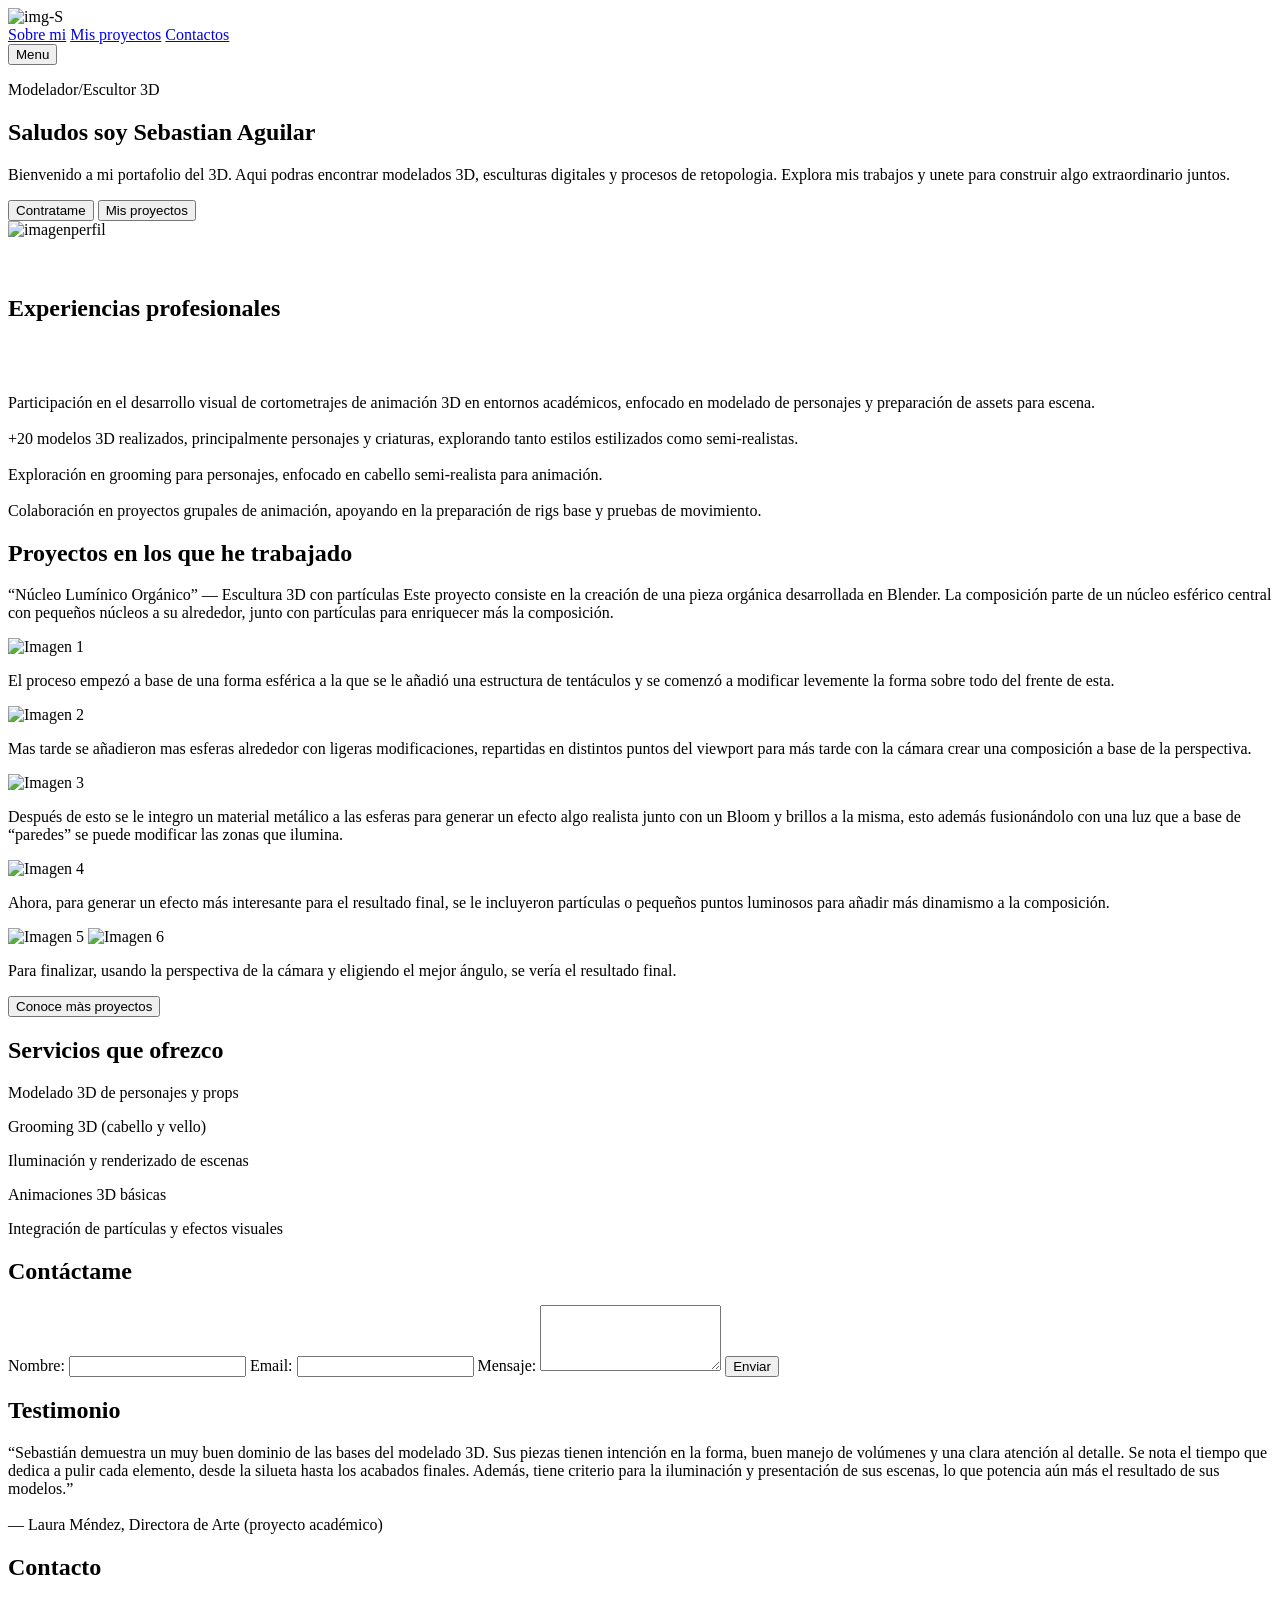
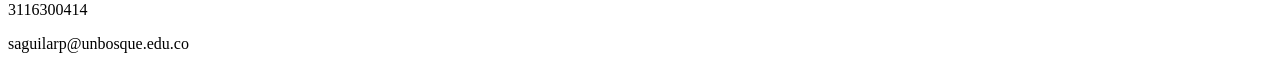
==== index.html @ 6f22503d "Se añadio un formulario en el html del Home" ====
<!DOCTYPE html>
<html lang="en">
<head>
    <meta charset="UTF-8">
    <meta name="viewport" content="width=device-width, initial-scale=1.0">
    <title>Document</title>
    <link rel="stylesheet" href="estilos/styles.css">
</head>
<body>
    


  
  <!--Menu principal de la página-->
  <header class="menu">
    <div class="imglogo">
    <img class="imgS" src="https://i.pinimg.com/474x/1b/79/0b/1b790b24b15d40d69584543e600649d8.jpg" alt="img-S">
    </div>
    <nav class="opciones-menu">
      <a href="#"> Sobre mi</a>
      <a href="#"> Mis proyectos</a>
      <a href="#"> Contactos</a>
    </nav>
    
    <!--Ocultar este botón-->
    <button class="boton-menu">Menu</button>
  </header>
  
  <section class="inicio">
    <div class="texto-botones-inicio">
      <p class="profesion">Modelador/Escultor 3D</p>
      <h1 class="nombre"> Saludos soy Sebastian Aguilar</h1>
   
  <p class="perfil"> Bienvenido a mi portafolio del 3D. Aqui podras encontrar modelados 3D, esculturas digitales y procesos de retopologia. Explora mis trabajos y unete para construir algo extraordinario juntos.</p>
      
      <div class= "botones-inicio">
  <button class="boton-principal"> Contratame </button>  
  <button class="boton-secundario"> Mis proyectos </button>
    </div>  
   </div>
    
    <div class= "foto">
<img class="foto-perfil" src="https://i.postimg.cc/7LbbXb6V/Foto-de-perfil.jpg" alt="imagenperfil">
    </div>
   
     </section>
  <br><br>
  
  <section class="experiencias">
  <h2> Experiencias profesionales </h2> 
    <br><br>
    
    <p class="texto-experiencias"> Participación en el desarrollo visual de cortometrajes de animación 3D en entornos académicos, enfocado en modelado de personajes y preparación de assets para escena. <br><br> 
+20 modelos 3D realizados, principalmente personajes y criaturas, explorando tanto estilos estilizados como semi-realistas. <br><br> 
Exploración en grooming para personajes, enfocado en cabello semi-realista para animación.<br><br>	Colaboración en proyectos grupales de animación, apoyando en la preparación de rigs base y pruebas de movimiento. </p>
    
  </section>
  
  <section class="portafolio">
    
    <div class="proyecto-blender">
      <h2>Proyectos en los que he trabajado</h2>
      <p>“Núcleo Lumínico Orgánico” — Escultura 3D con partículas
Este proyecto consiste en la creación de una pieza orgánica desarrollada en Blender. La composición parte de un núcleo esférico central con pequeños núcleos a su alrededor, junto con partículas para enriquecer más la composición.</p>
    </div>
    
    <div class="recorrido-proyecto">
      <div class="img-blender">
      <img class="Blender" src="https://i.postimg.cc/dL26xn4T/Proyecto-1.png" alt="Imagen 1">
      <p>El proceso empezó a base de una forma esférica a la que se le añadió una estructura de tentáculos y se comenzó a modificar levemente la forma sobre todo del frente de esta.</p>
    </div>
    <div class="img-blender">
      <img class="Blender" src="https://i.postimg.cc/4m6PSwBp/Proyecto-2.png" alt="Imagen 2">
      <p>Mas tarde se añadieron mas esferas alrededor con ligeras modificaciones, repartidas en distintos puntos del viewport para más tarde con la cámara crear una composición a base de la perspectiva.</p>
    </div>
    <div class="img-blender">
      <img class="Blender" src="https://i.postimg.cc/XrnLSFzr/Proyecto-3.png" alt="Imagen 3">
      <p>Después de esto se le integro un material metálico a las esferas para generar un efecto algo realista junto con un Bloom y brillos a la misma, esto además fusionándolo con una luz que a base de “paredes” se puede modificar las zonas que ilumina.</p>
    </div>
      
    <div class="img-blender">
      <img class="Blender" src="https://i.postimg.cc/CRw7TDQZ/Proyecto-4.png" alt="Imagen 4">
      <p>Ahora, para generar un efecto más interesante para el resultado final, se le incluyeron partículas o pequeños puntos luminosos para añadir más dinamismo a la composición.</p>
    </div>
    <div class="img-blender">
      <img class="Blender" src="https://i.postimg.cc/21CGRvKZ/Proyecto-5.png" alt="Imagen 5">
      <img class="Blender" src="https://i.postimg.cc/TKT0Mm4W/Proyecto-6.png" alt="Imagen 6">
      <p>Para finalizar, usando la perspectiva de la cámara y eligiendo el mejor ángulo, se vería el resultado final.</p>
    </div>  
  </div>
     <div class="botones-proyecto">
        <button>Conoce màs proyectos</button>
      </div>
 </section>
  
  <section class="mis-servicios">
    <div class="titulo-servicios">
    <h2>Servicios que ofrezco</h2>
  </div>
    <div class="especializaciones">
    <p>Modelado 3D de personajes y props</p>
    <p>Grooming 3D (cabello y vello)</p>
    <p>Iluminación y renderizado de escenas</p>
    <p>Animaciones 3D básicas</p>
    <p>Integración de partículas y efectos visuales</p>
    </div>
  </section>
  
  <section class="formulario-contacto">
  
  <h2>Contáctame</h2>
  <form action="#" method="post"> 
    <label for="nombre">Nombre:</label>
    <input type="text" id="nombre" name="nombre" required>
    
    <label for="email">Email:</label>
    <input type="email" id="email" name="email" required>
    
    <label for="mensaje">Mensaje:</label>
    <textarea id="mensaje" name="mensaje" rows="4" required></textarea>
    
    <button type="submit">Enviar</button>
  </form>
</section>


    <section class="testimonio">
      <h2>Testimonio</h2>
      <p>“Sebastián demuestra un muy buen dominio de las bases del modelado 3D. Sus piezas tienen intención en la forma, buen manejo de volúmenes y una clara atención al detalle. Se nota el tiempo que dedica a pulir cada elemento, desde la silueta hasta los acabados finales. Además, tiene criterio para la iluminación y presentación de sus escenas, lo que potencia aún más el resultado de sus modelos.”
<br><br>
        — Laura Méndez, Directora de Arte (proyecto académico)</p>
    </section>
  
  <footer class="contactos">
    <h2>Contacto</h2>
    <div class="numero-correo">
    <p>3116300414</p>
    <p>saguilarp@unbosque.edu.co</p>
    </div>
  </footer>

    
  
</body>
</html>
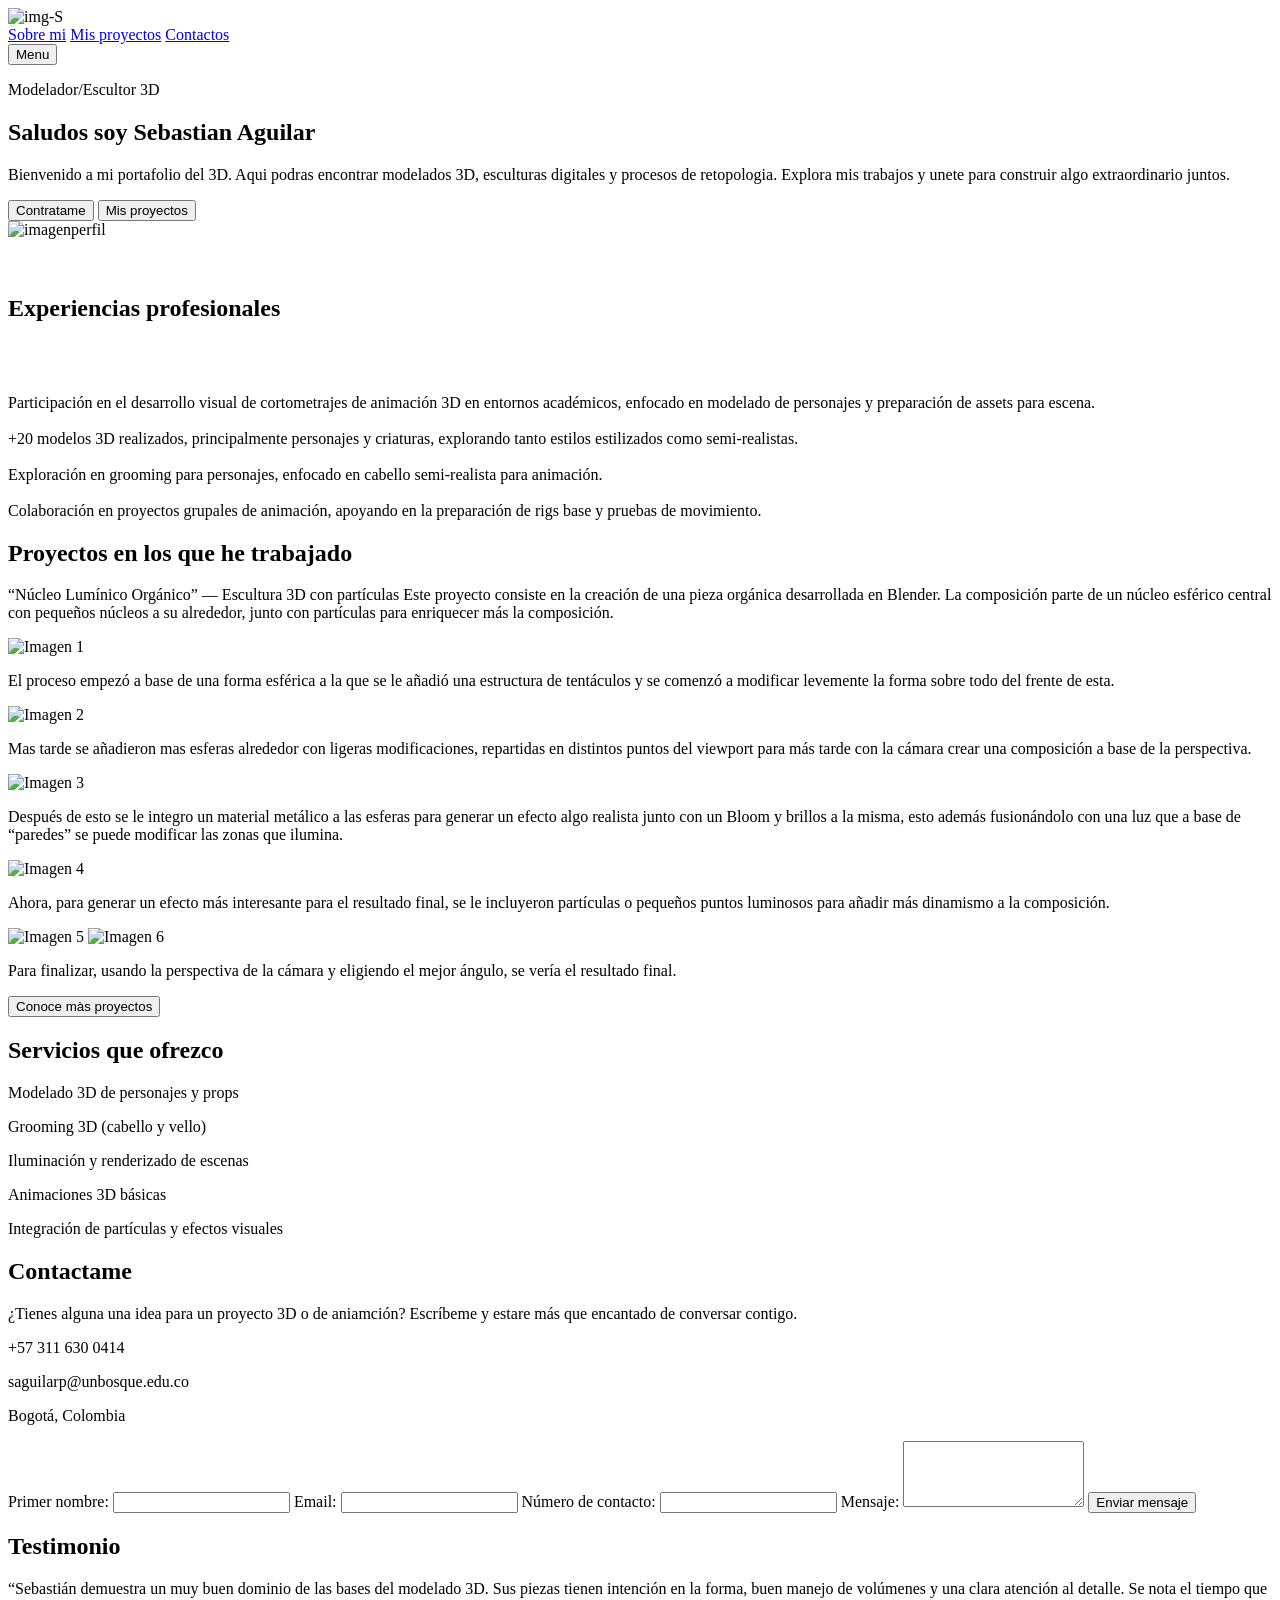
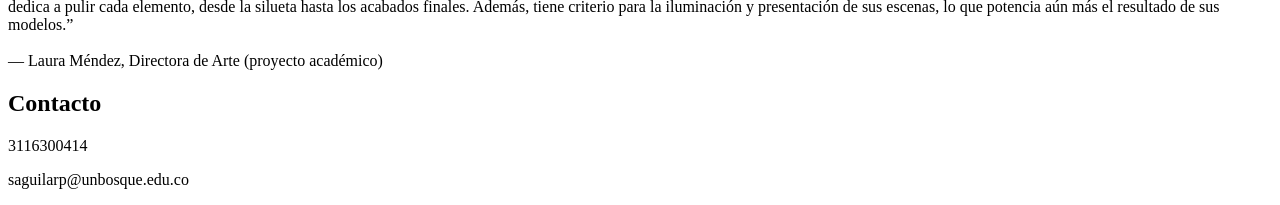
==== commit 83da2c9d: "Se hicierón mejoras al HTML del formulario, incluyendo más información de mis datos de contacto" ====
--- a/index.html
+++ b/index.html
@@ -107,21 +107,37 @@
   </section>
   
   <section class="formulario-contacto">
-  
-  <h2>Contáctame</h2>
-  <form action="#" method="post"> 
-    <label for="nombre">Nombre:</label>
-    <input type="text" id="nombre" name="nombre" required>
-    
-    <label for="email">Email:</label>
-    <input type="email" id="email" name="email" required>
-    
-    <label for="mensaje">Mensaje:</label>
-    <textarea id="mensaje" name="mensaje" rows="4" required></textarea>
-    
-    <button type="submit">Enviar</button>
-  </form>
-</section>
+
+    <div class="contacto-contenido">
+      <div class="introduccion-formulario">
+        <h2>Contactame</h2>
+        <p>¿Tienes alguna una idea para un proyecto 3D o de aniamción? Escríbeme y estare más que encantado de conversar contigo.</p>
+        <div class="datos-contacto">
+          <p>+57 311 630 0414</p>
+          <p>saguilarp@unbosque.edu.co</p>
+          <p>Bogotá, Colombia</p>
+        </div>
+      </div>
+
+      <div class="formulario">
+        <form action="#" method="post">
+          <label for="nombre">Primer nombre:</label>
+          <input type="text" id="nombre" name="nombre" required>
+
+          <label for="email">Email:</label>
+          <input type="email" id="email" name="email" required>
+
+          <label for="numero">Número de contacto:</label>
+          <input type="text" id="numero" name="numero" required>
+
+          <label for="mensaje">Mensaje:</label>
+          <textarea id="mensaje" name="mensaje" rows="4" required></textarea>
+
+          <button type="submit">Enviar mensaje</button>
+        </form>
+      </div>
+    </div>
+  </section>
 
 
     <section class="testimonio">
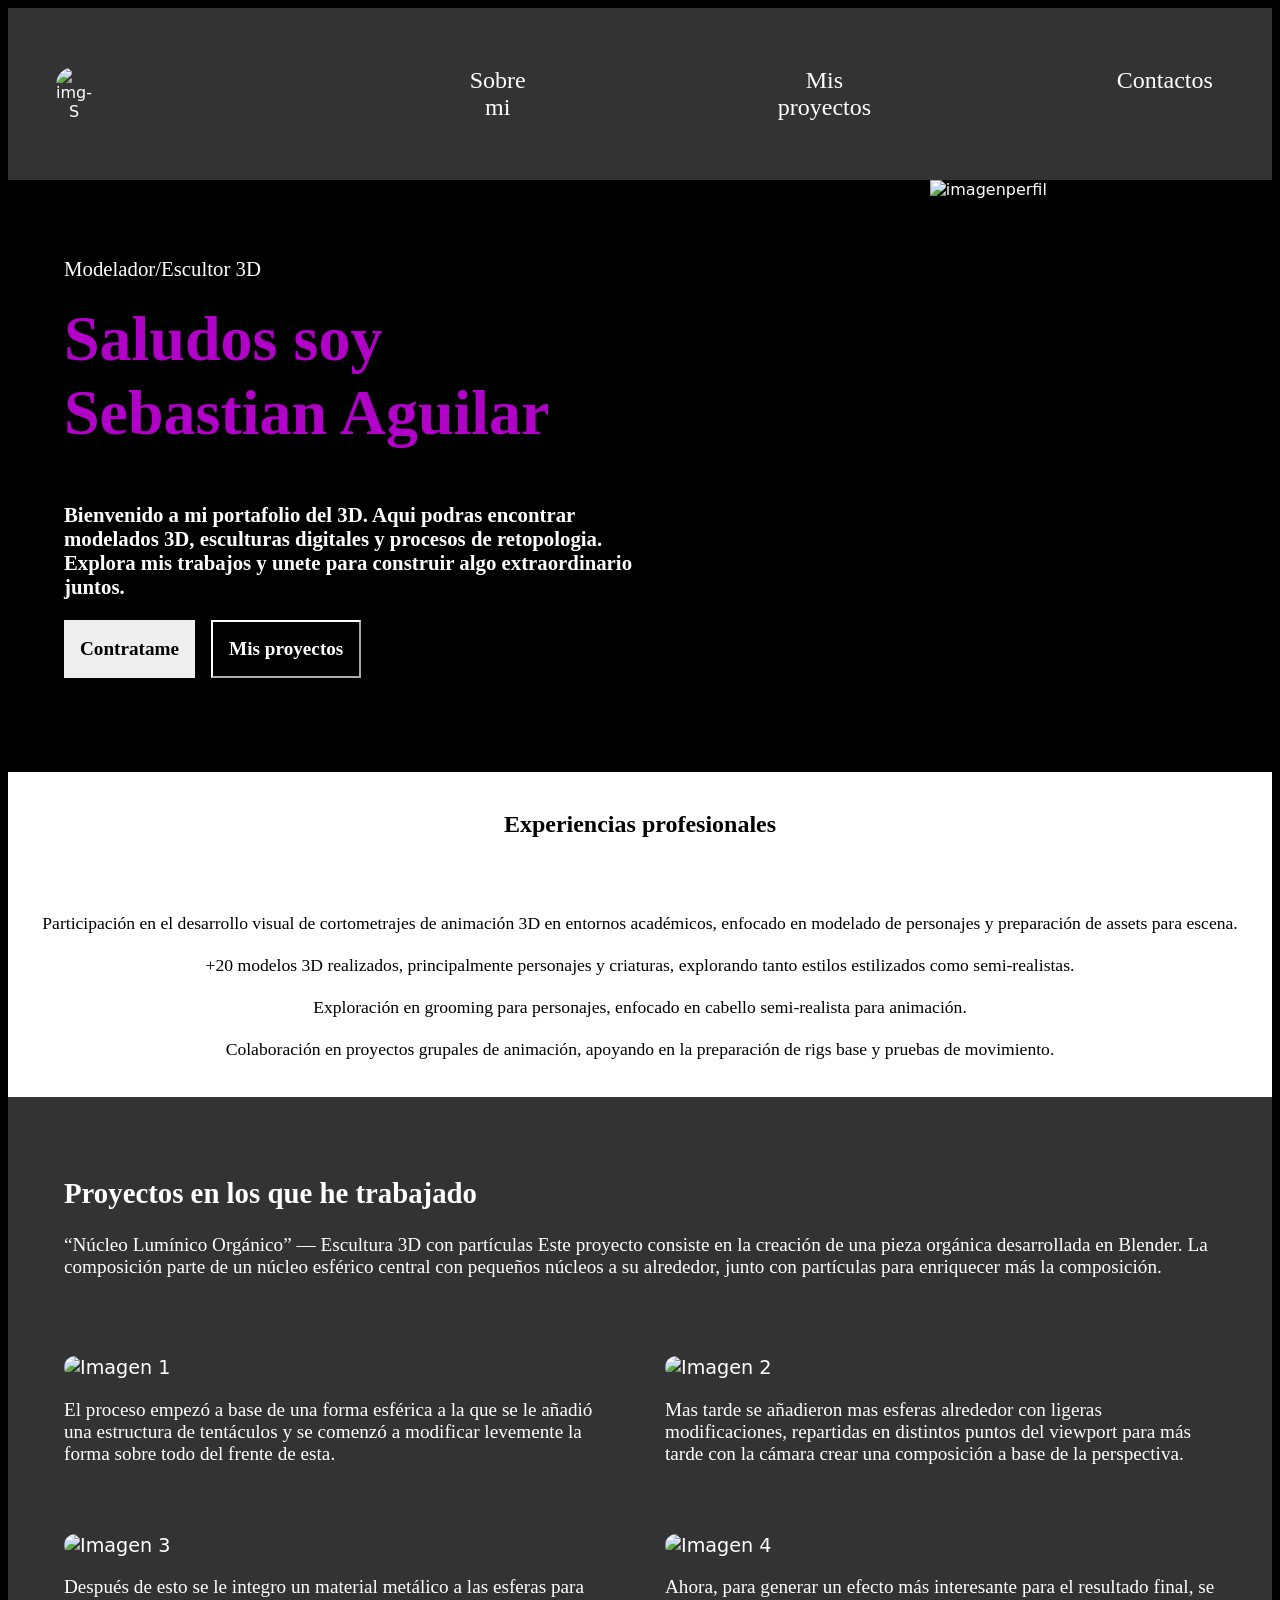
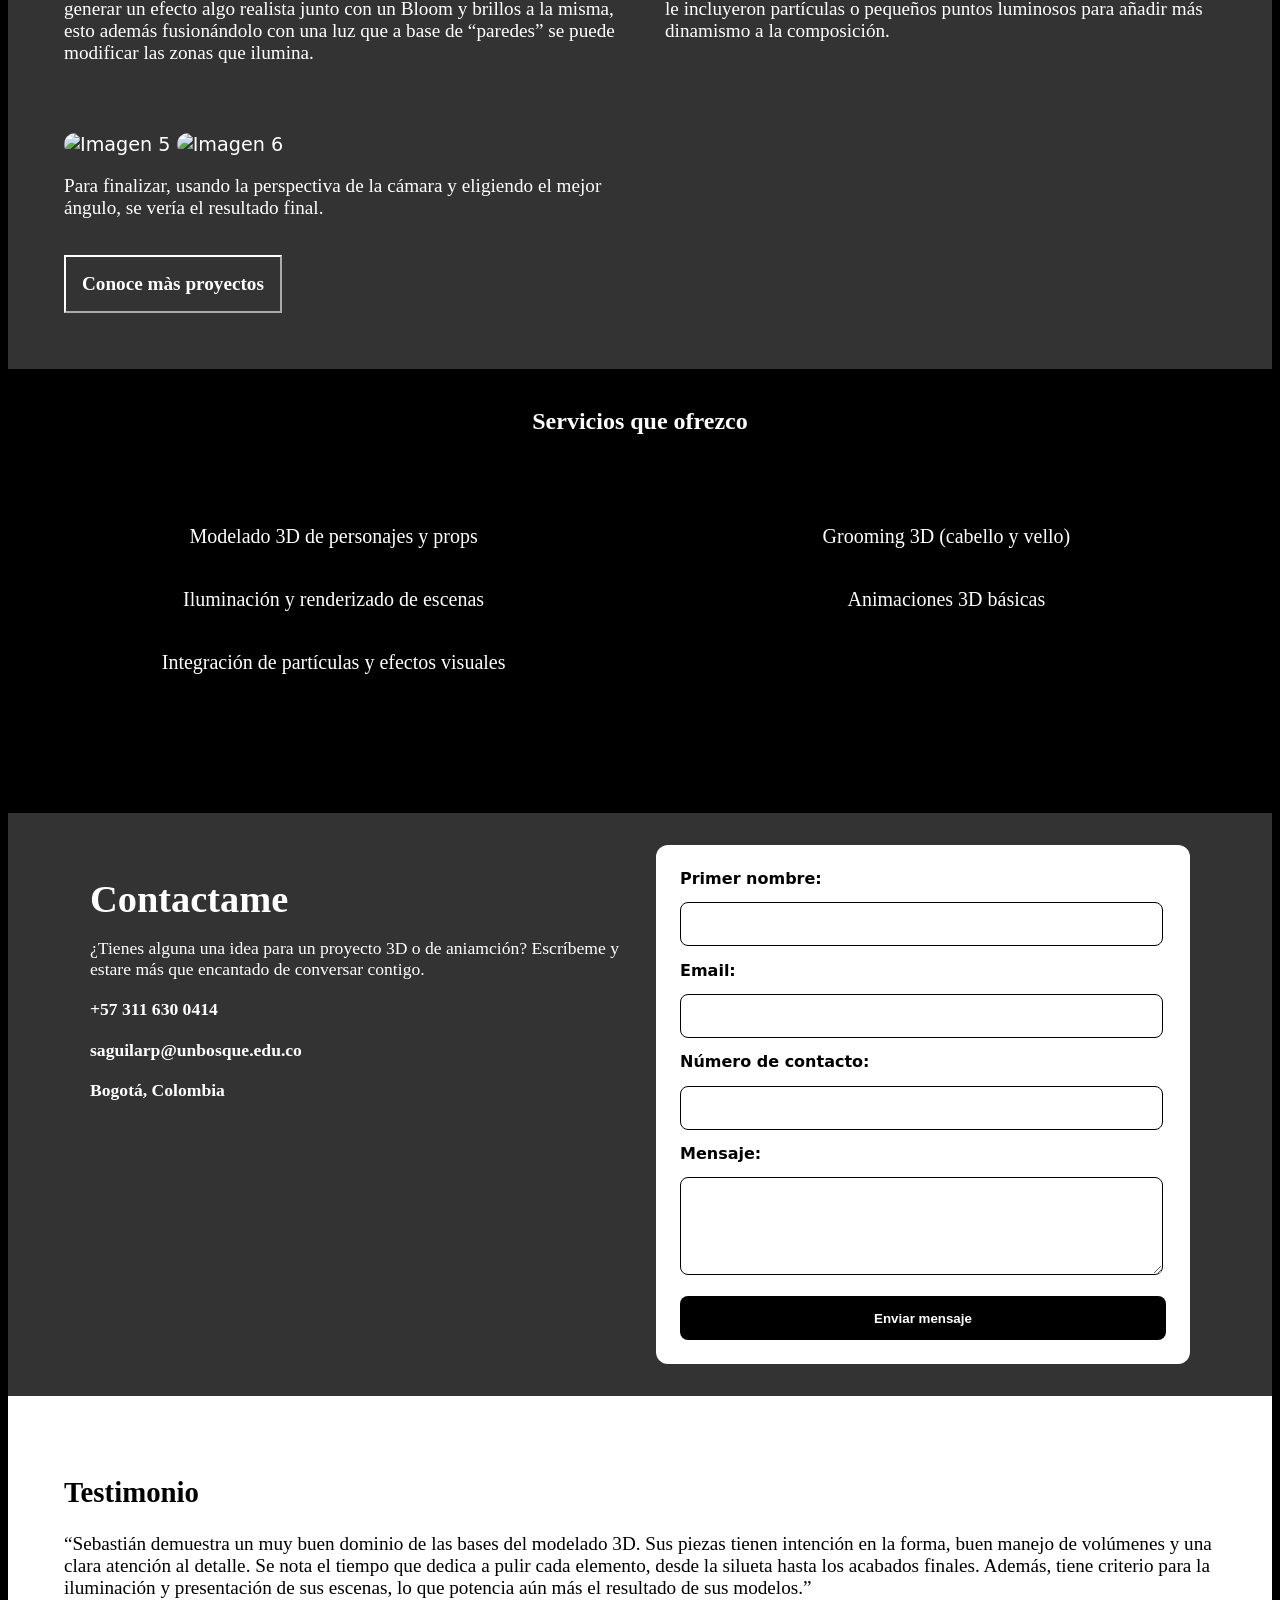
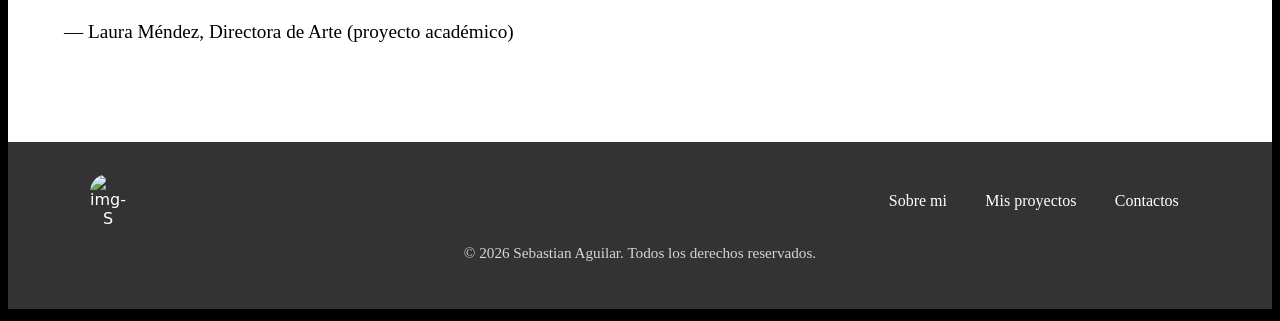
==== commit 5e4e8228: "Se modifico el HTML del footer para contener nuevas opciones y se modifico su CSS" ====
--- a/index.html
+++ b/index.html
@@ -148,15 +148,19 @@
     </section>
   
   <footer class="contactos">
-    <h2>Contacto</h2>
-    <div class="numero-correo">
-    <p>3116300414</p>
-    <p>saguilarp@unbosque.edu.co</p>
+    <div class="footer-contenido">
+      <div class="imglogo-footer">
+        <img class="imgS" src="https://i.pinimg.com/474x/1b/79/0b/1b790b24b15d40d69584543e600649d8.jpg" alt="img-S">
+      </div>
+      <nav class="opciones-menu-footer">
+        <a href="#">Sobre mi</a>
+        <a href="#">Mis proyectos</a>
+        <a href="#">Contactos</a>
+      </nav>
     </div>
+    <p class="footer-copy">© 2026 Sebastian Aguilar. Todos los derechos reservados.</p>
   </footer>
 
-    
-  
 </body>
 </html>
 
--- a/estilos/styles.css
+++ b/estilos/styles.css
@@ -0,0 +1,427 @@
+:root{
+  --color-black:#000000;
+  --color-white:#FFFFFF;
+  --color-purple:#B100C8;
+  --color-grey:#333333;
+}
+
+body {
+  font-family: system-ui;
+  background: var(--color-black);
+  color: var(--color-white);
+  text-align: center;
+}
+
+.menu{
+  display: flex;
+  align-items: center;
+  padding: 3rem;
+  background: var(--color-grey);
+  
+}
+
+.imgLogo{
+  width: 20%;
+}
+
+.imgS{
+  margin-right: 22.5rem;
+  width: 100%;
+  max-width: 150px;
+  border:none;
+  border-radius: 3rem;
+}
+
+.opciones-menu{
+  display: flex;
+  width: 80%;
+  font-family: Lato;
+  font-size: 1.5rem;
+  gap: 13.5rem;
+  
+  
+  & a:hover{
+    background: var(--color-white);
+    color: var(--color-black);
+  }
+}
+
+a{
+  text-decoration: none;
+  padding: 0.7rem;
+  gap: 4.5rem;
+  border:none;
+  border-radius: 31rem;
+  color: var(--color-white);
+}
+
+.boton-menu{
+  display: none; /* con esto se oculta el boton de menu en computador */
+}
+
+.inicio{
+   display: flex;
+}
+
+h1{
+  font-size: 4rem;
+}
+
+h2{
+  font-family:EB Garamond;
+}
+
+p{
+   font-family: Lato;
+}
+
+.texto-botones-inicio {
+  padding: 3.5rem;
+  text-align: left;
+}
+
+.profesion{
+  font-family: Lato;
+  font-size: 1.3rem;
+  padding-bottom: 0rem;
+}
+
+.nombre{
+  margin-top:0rem;
+  color: var(--color-purple);
+  font-family:EB Garamond;
+}
+
+.perfil{
+  font-size: 1.3rem;
+  font-weight: bold;
+  text-align: left;
+}
+
+.botones-inicio {
+  display: flex;
+  justify-content: flex-start;
+  gap: 1rem;
+  }
+
+  .boton-principal{
+    padding: 1rem;
+    font-size: 1.2rem;
+    border:none;
+    font-weight: bold;
+    font-family: Lato;
+    
+    &:hover{
+      background: var(--color-purple);
+      color: #FFFFFF;
+      }
+    }
+
+.boton-secundario{
+    padding: 1rem;
+    font-size: 1.2rem;
+    color: var(--color-white);
+    background-color: var(--color-black);
+    border-color: var(--color-white);
+    font-weight: bold;
+    font-family: Lato;
+    
+    &:hover{
+      background: var(--color-grey);
+      color: #FFFFFF;
+      }
+    }
+
+.foto{
+  width: 130%;
+  height: auto;
+  justify-content: center;
+}
+
+.foto-perfil{
+  width: 150%;
+  max-width: 500px;
+  height: auto;
+}
+
+.experiencias {
+  background-color: var(--color-white);
+  color: var(--color-black);
+  padding: 1.2rem;
+  }
+
+ .texto-experiencias{
+    font-size: 1.1rem;
+  }
+
+.portafolio{
+  background-color: var(--color-grey);
+  padding: 3.5rem;
+}
+
+.proyecto-blender{
+  text-align: left;
+  font-size: 1.2rem;
+  padding-bottom: 3.7rem;
+}
+
+.recorrido-proyecto{
+  display: grid;
+  grid-template-columns: repeat(2, 1fr);
+  text-align: left;
+  font-size: 1.2rem;
+  gap: 50px;
+}
+
+.img-blender{
+  width: 100%;
+  height: auto;
+  justify-content: center;
+}
+
+.Blender{
+  width: 100%;
+  max-width: 330px;
+  height: auto;
+  border:none;
+  border-radius: 3rem;
+}
+
+.botones-proyecto {
+  display: flex;
+  justify-content: flex-start;
+  
+  button{
+    padding: 1rem;
+    font-size: 1.2rem;
+    margin-top: 1rem;
+    background-color: var(--color-grey);
+    color: var(--color-white);
+    border-color: var(--color-white);
+    font-weight: bold;
+    font-family: Lato;
+    
+    &:hover{
+      background-color: var(--color-white);
+      color: var(--color-black);
+      }
+    }
+}
+
+.mis-servicios{
+  background-color: var(--color-black);
+  color: var(--color-white);
+  padding: 1.2rem;
+}
+
+.especializaciones{
+  display: grid;
+  grid-template-columns: repeat(2, 1fr);
+  padding-top: 50px;
+  padding-bottom: 100px;
+  font-size: 20px;
+}
+
+.formulario-contacto {
+  margin-bottom: 0rem;
+  color: var(--color-white);
+  background: var(--color-grey);
+  padding: 2rem 1.5rem;
+}
+
+.contacto-contenido {
+  max-width: 1100px;
+  margin: 0 auto;
+  display: grid;
+  grid-template-columns: 1fr 1fr;
+  gap: 2rem;
+  align-items: start;
+}
+
+.introduccion-formulario h2 {
+  font-size: 2.4rem;
+  margin-bottom: 0.7rem;
+  color: var(--color-white);
+  text-align: left;
+}
+
+.introduccion-formulario p {
+  font-size: 1.1rem;
+  margin-bottom: 1.2rem;
+  color: var(--color-white);
+  text-align: left;
+}
+
+.datos-contacto {
+  margin: 0.35rem 0;
+  color: var(--color-black);
+  font-weight: 600;
+}
+
+.formulario {
+  background: var(--color-white);
+  padding: 1.5rem;
+  border-radius: 12px;
+}
+
+.formulario form {
+  display: flex; 
+  flex-direction: column; 
+  gap: 0.9rem;
+}
+
+.formulario label {
+  font-size:1rem;
+  color: var(--color-black);
+  font-weight: 600;
+  text-align: left;
+}
+
+.formulario input,
+.formulario textarea {
+  width: 94%;
+  padding: 0.75rem;
+  border-radius: 8px;
+  border: 1px solid var(--color-black);
+  font-size: 1rem;
+}
+
+.formulario button {
+  margin-top: 0.4rem;
+  padding: 0.9rem;
+  border: none;
+  border-radius: 8px;
+  background: var(--color-black);
+  color: var(--color-white);
+  font-weight: 700;
+  cursor: pointer;
+
+  &:hover {
+  background: var(--color-grey);
+  }
+
+}
+
+
+.testimonio{
+  text-align:left;
+  padding: 3.5rem;
+  padding-bottom: 5rem;
+  background-color: var(--color-white);
+  color: var(--color-black);
+  font-size: 1.2rem;
+}
+
+.contactos{
+  background-color: var(--color-grey);
+  padding: 2rem;
+  color: var(--color-white);
+}
+
+.footer-contenido {
+  display: flex;
+  align-items: center;
+  justify-content: space-between;
+  flex-wrap: wrap;
+  gap: 1rem;
+  max-width: 1100px;
+  margin: 0 auto;
+}
+
+.imglogo-footer {
+  width: 120px;
+}
+
+.opciones-menu-footer {
+  display: flex;
+  gap: 1rem;
+  font-family: Lato;
+  font-size: 1rem;
+}
+
+.opciones-menu-footer a {
+  color: var(--color-white);
+  text-decoration: none;
+  padding: 0.4rem 0.7rem;
+  border-radius: 20px;
+
+  &:hover {
+    background: var(--color-white);
+    color: var(--color-black);
+}
+}
+
+.footer-copy {
+  margin-top: 1rem;
+  text-align: center;
+  font-size: 0.95rem;
+  opacity: 0.8;
+}
+
+.numero-correo{
+  display: flex;
+  justify-content: center;
+  font-size: 1.2rem;
+  gap: 4.3rem;
+}
+
+@media (min-width: 320px) and (max-width: 480px) {
+
+  .imgLogo{
+    width: 100%;
+  }
+
+  .imgS{
+    margin-right: 8rem;
+    width: 100%;
+    max-width: 150px;
+    border:none;
+    border-radius: 3rem;
+  }
+
+  .opciones-menu {
+    display: none; /* Esta parte oculta los href en movil */
+  }
+
+  .boton-menu {
+    display: block; /* Esto muestra el boton en movil */
+    padding: 1rem;
+    font-size: 1.2rem;
+    border:none;
+    font-weight: bold;
+    font-family: Lato;
+  }
+  
+  .inicio{
+    flex-direction: column;
+    text-align: center;
+  }
+  
+  .foto{
+    width: 100%;
+    height: auto;
+    order:2;
+  }
+  
+  .foto-perfil{
+    width: 100%;
+    max-width: 350px;
+  }
+  
+  .recorrido-proyecto{
+    flex-direction: column;
+  }
+
+  .contacto-contenido {
+    grid-template-columns: 1fr;
+  }
+
+  .introduccion-formulario {
+    margin-bottom: 1.2rem;
+  }
+
+  .formulario {
+    padding: 1rem;
+  }
+
+}
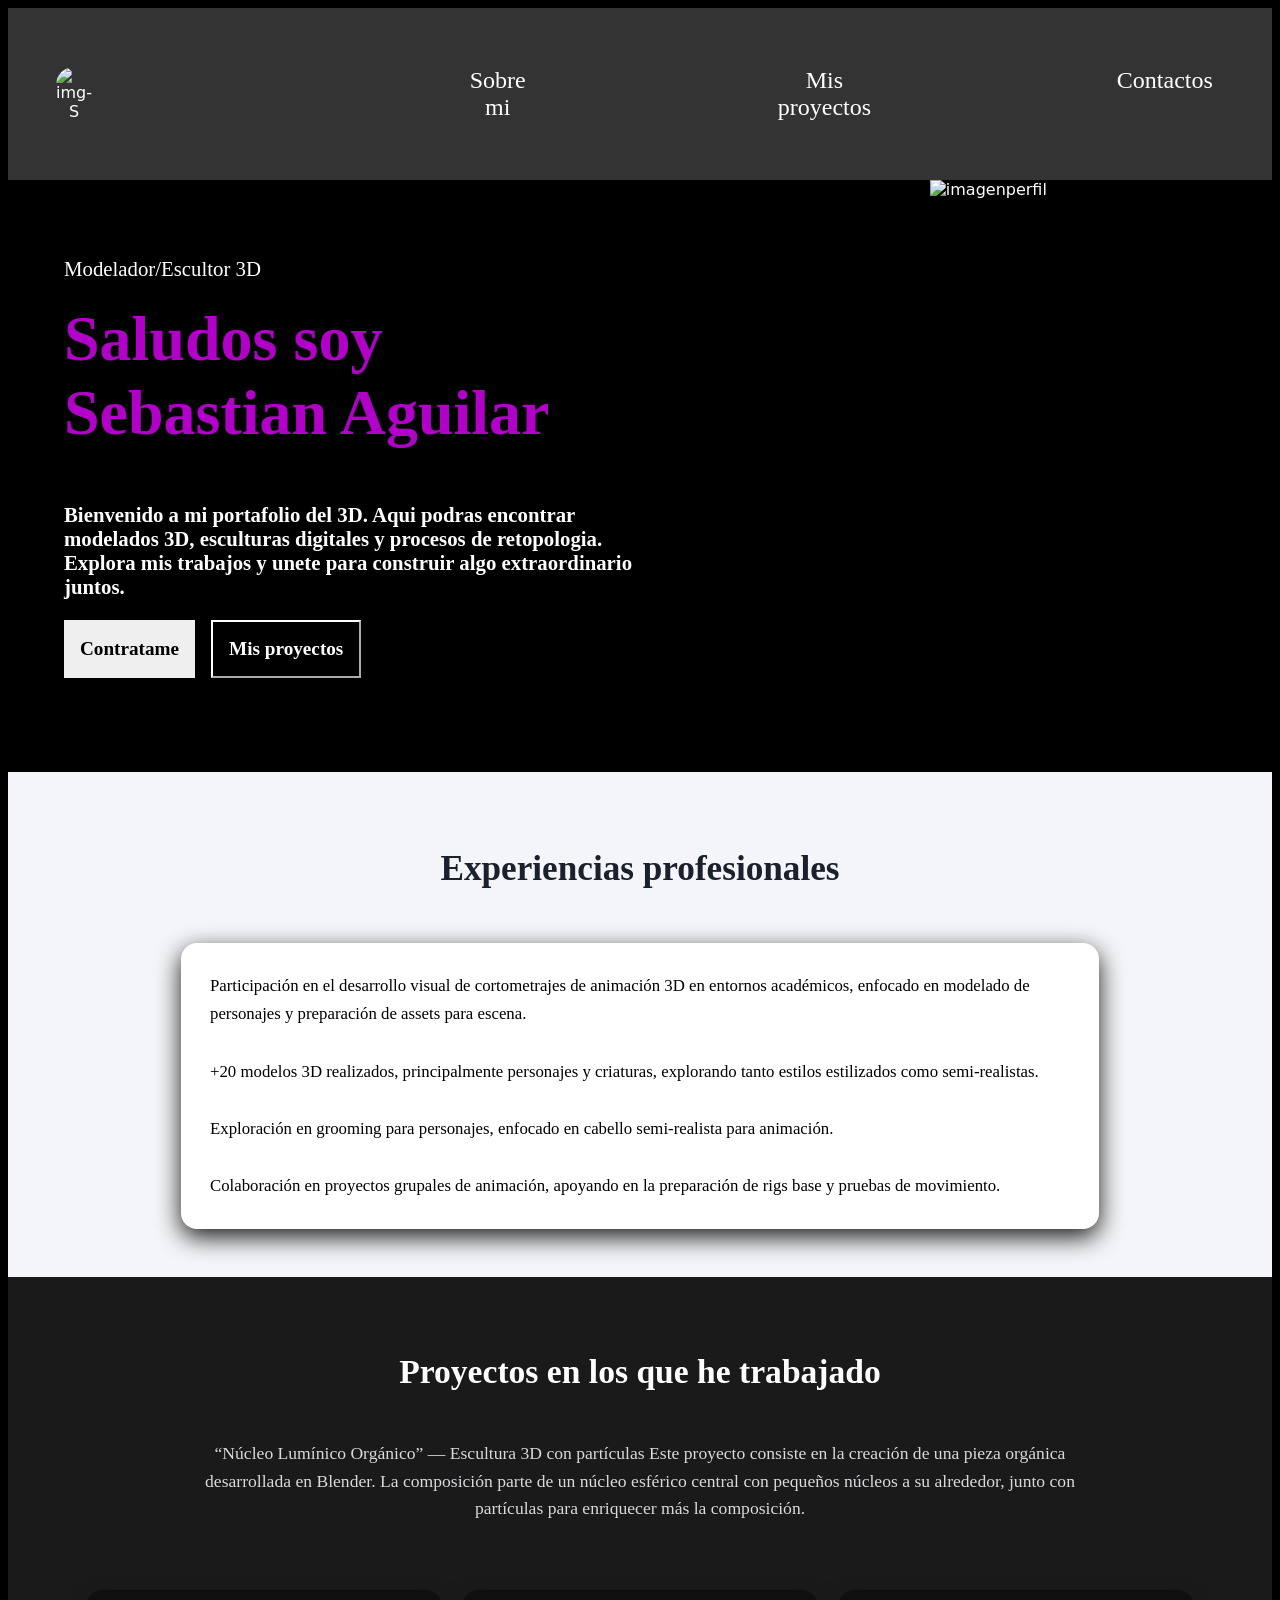
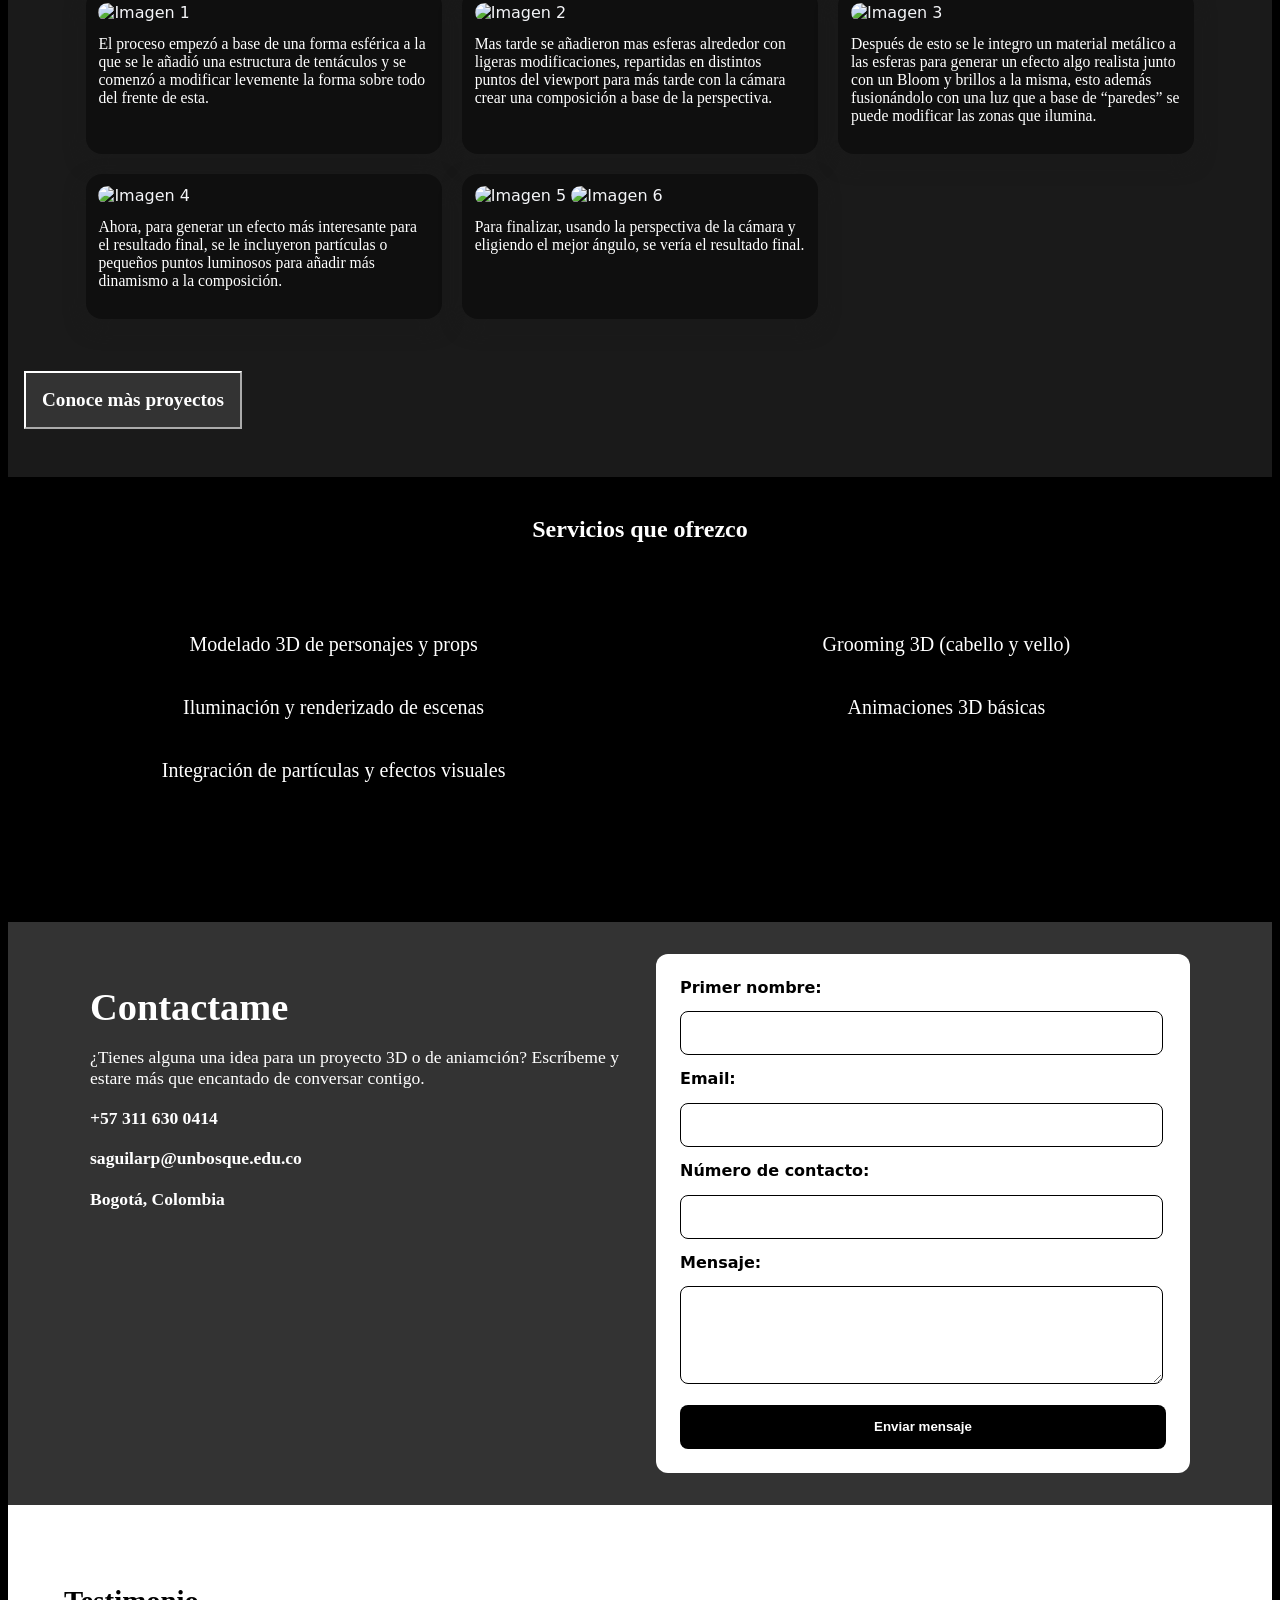
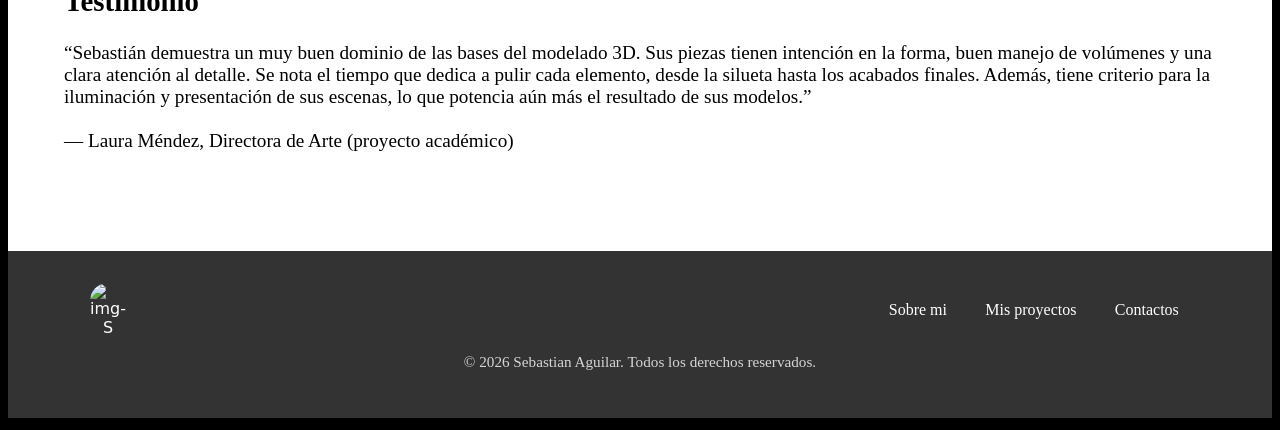
==== commit f07e18e2: "Se cambio el color purpura y se mejoro el diseño CSS del apartado Proyectos en los que he trabajado " ====
--- a/index.html
+++ b/index.html
@@ -51,17 +51,17 @@
     <br><br>
     
     <p class="texto-experiencias"> Participación en el desarrollo visual de cortometrajes de animación 3D en entornos académicos, enfocado en modelado de personajes y preparación de assets para escena. <br><br> 
-+20 modelos 3D realizados, principalmente personajes y criaturas, explorando tanto estilos estilizados como semi-realistas. <br><br> 
-Exploración en grooming para personajes, enfocado en cabello semi-realista para animación.<br><br>	Colaboración en proyectos grupales de animación, apoyando en la preparación de rigs base y pruebas de movimiento. </p>
+      +20 modelos 3D realizados, principalmente personajes y criaturas, explorando tanto estilos estilizados como semi-realistas. <br><br> 
+      Exploración en grooming para personajes, enfocado en cabello semi-realista para animación.<br><br>	Colaboración en proyectos grupales de animación, apoyando en la preparación de rigs base y pruebas de movimiento. </p>
     
   </section>
   
   <section class="portafolio">
     
     <div class="proyecto-blender">
-      <h2>Proyectos en los que he trabajado</h2>
+      <h2>Proyectos en los que he trabajado</h2><br>
       <p>“Núcleo Lumínico Orgánico” — Escultura 3D con partículas
-Este proyecto consiste en la creación de una pieza orgánica desarrollada en Blender. La composición parte de un núcleo esférico central con pequeños núcleos a su alrededor, junto con partículas para enriquecer más la composición.</p>
+        Este proyecto consiste en la creación de una pieza orgánica desarrollada en Blender. La composición parte de un núcleo esférico central con pequeños núcleos a su alrededor, junto con partículas para enriquecer más la composición.</p><br>
     </div>
     
     <div class="recorrido-proyecto">
--- a/estilos/styles.css
+++ b/estilos/styles.css
@@ -3,6 +3,8 @@
   --color-white:#FFFFFF;
   --color-purple:#B100C8;
   --color-grey:#333333;
+  --color-white-grisasio:#f4f5f8;
+  --color-black-grisasio:#1a1a1a;
 }
 
 body {
@@ -113,7 +115,7 @@
     
     &:hover{
       background: var(--color-purple);
-      color: #FFFFFF;
+      color: var(--color-white);
       }
     }
 
@@ -128,7 +130,7 @@
     
     &:hover{
       background: var(--color-grey);
-      color: #FFFFFF;
+      color: var(--color-white);
       }
     }
 
@@ -145,46 +147,86 @@
 }
 
 .experiencias {
-  background-color: var(--color-white);
+  background-color: var(--color-white-grisasio);
   color: var(--color-black);
-  padding: 1.2rem;
-  }
-
- .texto-experiencias{
-    font-size: 1.1rem;
-  }
+  padding: 3rem 1.2rem;
+  text-align: left;
+}
+
+.experiencias h2 {
+  font-family: "EB Garamond", serif;
+  font-size: 2.2rem;
+  text-align: center;
+  margin-bottom: 1rem;
+  color: #1a202c;
+}
+
+.texto-experiencias {
+  max-width: 860px;
+  margin: 0 auto;
+  background: var(--color-white);
+  color: var(--color-black);
+  border-radius: 16px;
+  padding: 1.8rem;
+  box-shadow: 0 8px 24px var(--color-black-grisasio);
+  line-height: 1.7;
+  font-size: 1.05rem;
+  border: 1px solid var(--color-white-grey);
+}
 
 .portafolio{
-  background-color: var(--color-grey);
-  padding: 3.5rem;
+  background-color: var(--color-black-grisasio);
+  color: var(--color-white-grisasio);
+  padding: 3rem 1rem;
+  text-align: left;
 }
 
 .proyecto-blender{
-  text-align: left;
-  font-size: 1.2rem;
-  padding-bottom: 3.7rem;
+  max-width: 900px;
+  margin: 0 auto 2rem;
+}
+
+.proyecto-blender h2{
+  text-align: center;
+  font-size: 2.1rem;
+  font-family: EB Garamond;
+  color: var(--color-white);
+  margin-bottom: 0.8rem;
+}
+
+.proyecto-blender p{
+  text-align: center;
+  font-size: 1.1rem;
+  line-height: 1.7rem;
+  opacity: 0.88;
 }
 
 .recorrido-proyecto{
   display: grid;
-  grid-template-columns: repeat(2, 1fr);
-  text-align: left;
-  font-size: 1.2rem;
-  gap: 50px;
+  grid-template-columns: repeat(auto-fit, minmax(280px, 1fr));
+  width: 90%;
+  margin: 0 auto 2.3rem;
+  gap: 1.25rem;
 }
 
 .img-blender{
+  background: #0f0f0f;
+  border-radius: 1rem;
+  padding: 0.8rem;
+  box-shadow: 0 8px 20px var(--color-black-grisasio);
+  text-align: left;
+}
+
+.img-blender img {
   width: 100%;
   height: auto;
-  justify-content: center;
-}
-
-.Blender{
-  width: 100%;
-  max-width: 330px;
-  height: auto;
-  border:none;
-  border-radius: 3rem;
+  border-radius: 0.75rem;
+}
+
+.img-blender p {
+  margin-top: 0.8rem;
+  font-size: 0.98rem;
+  color: var(--color-white);
 }
 
 .botones-proyecto {
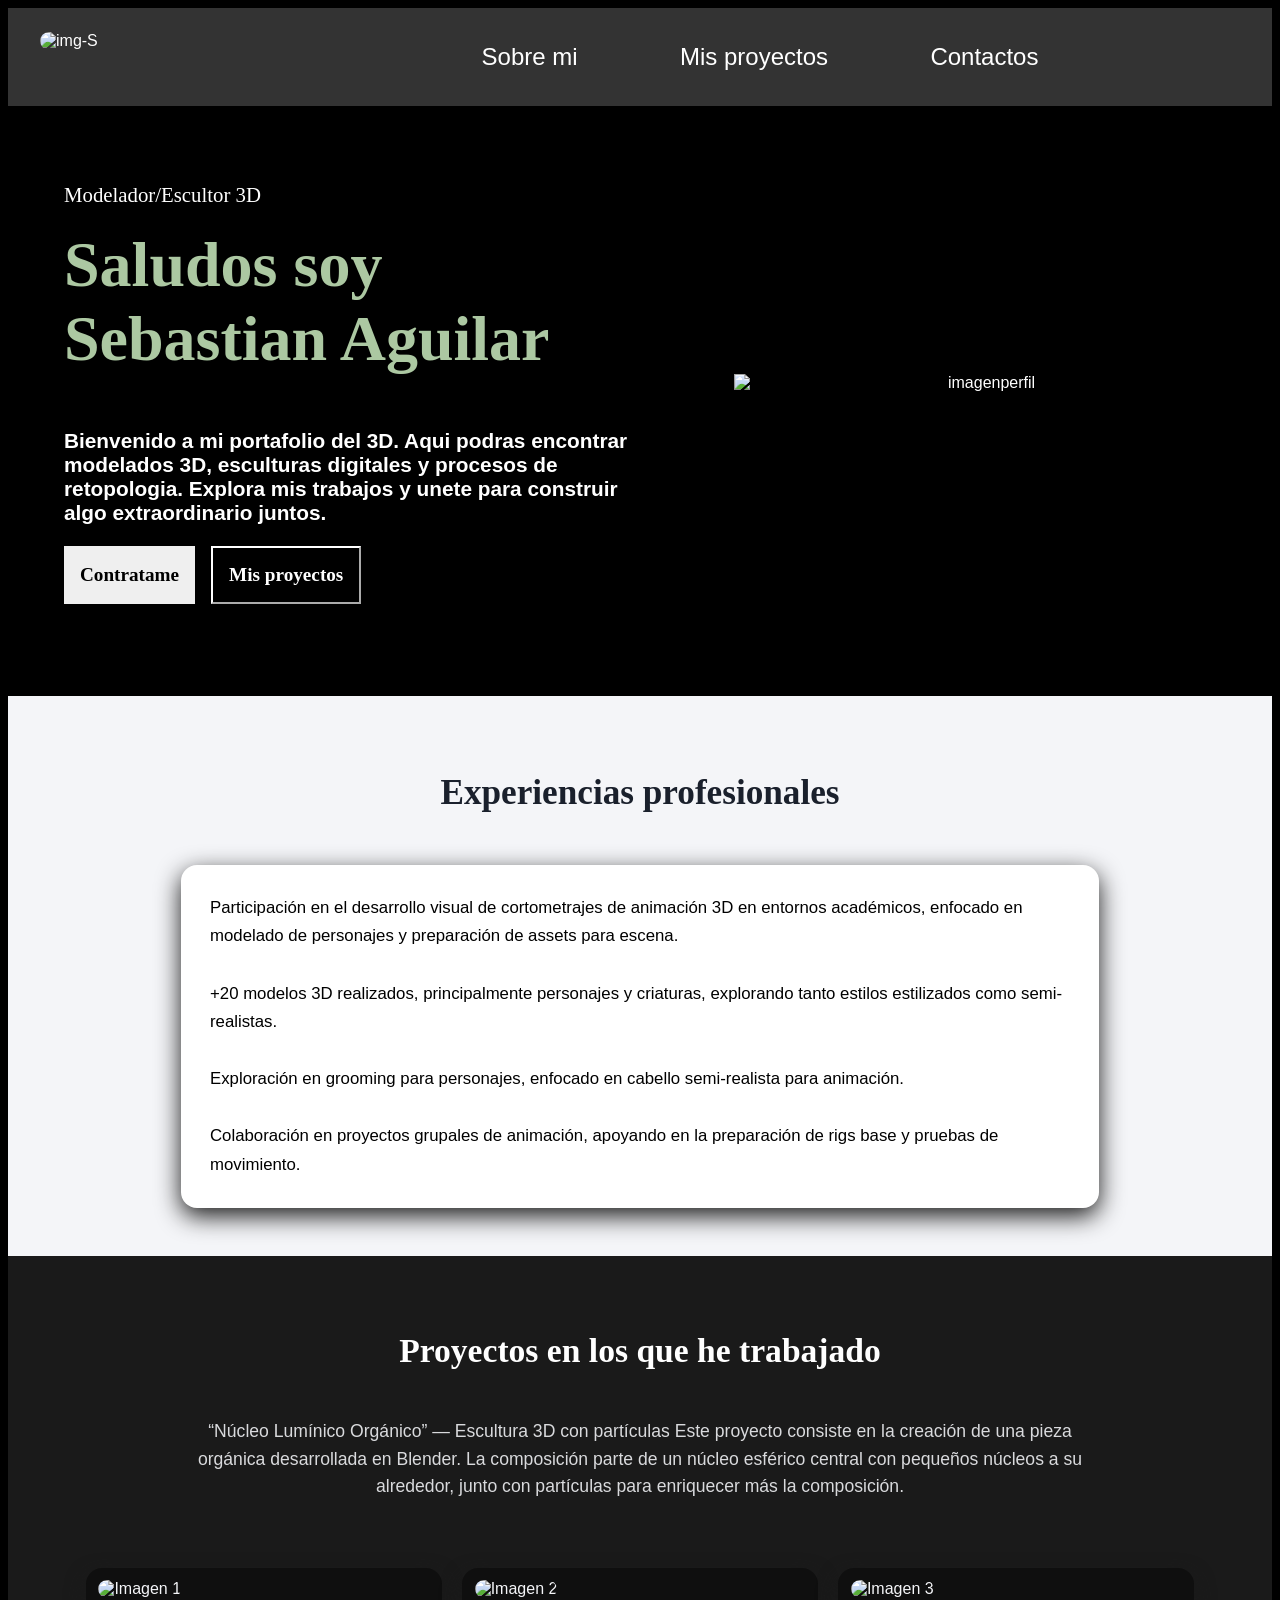
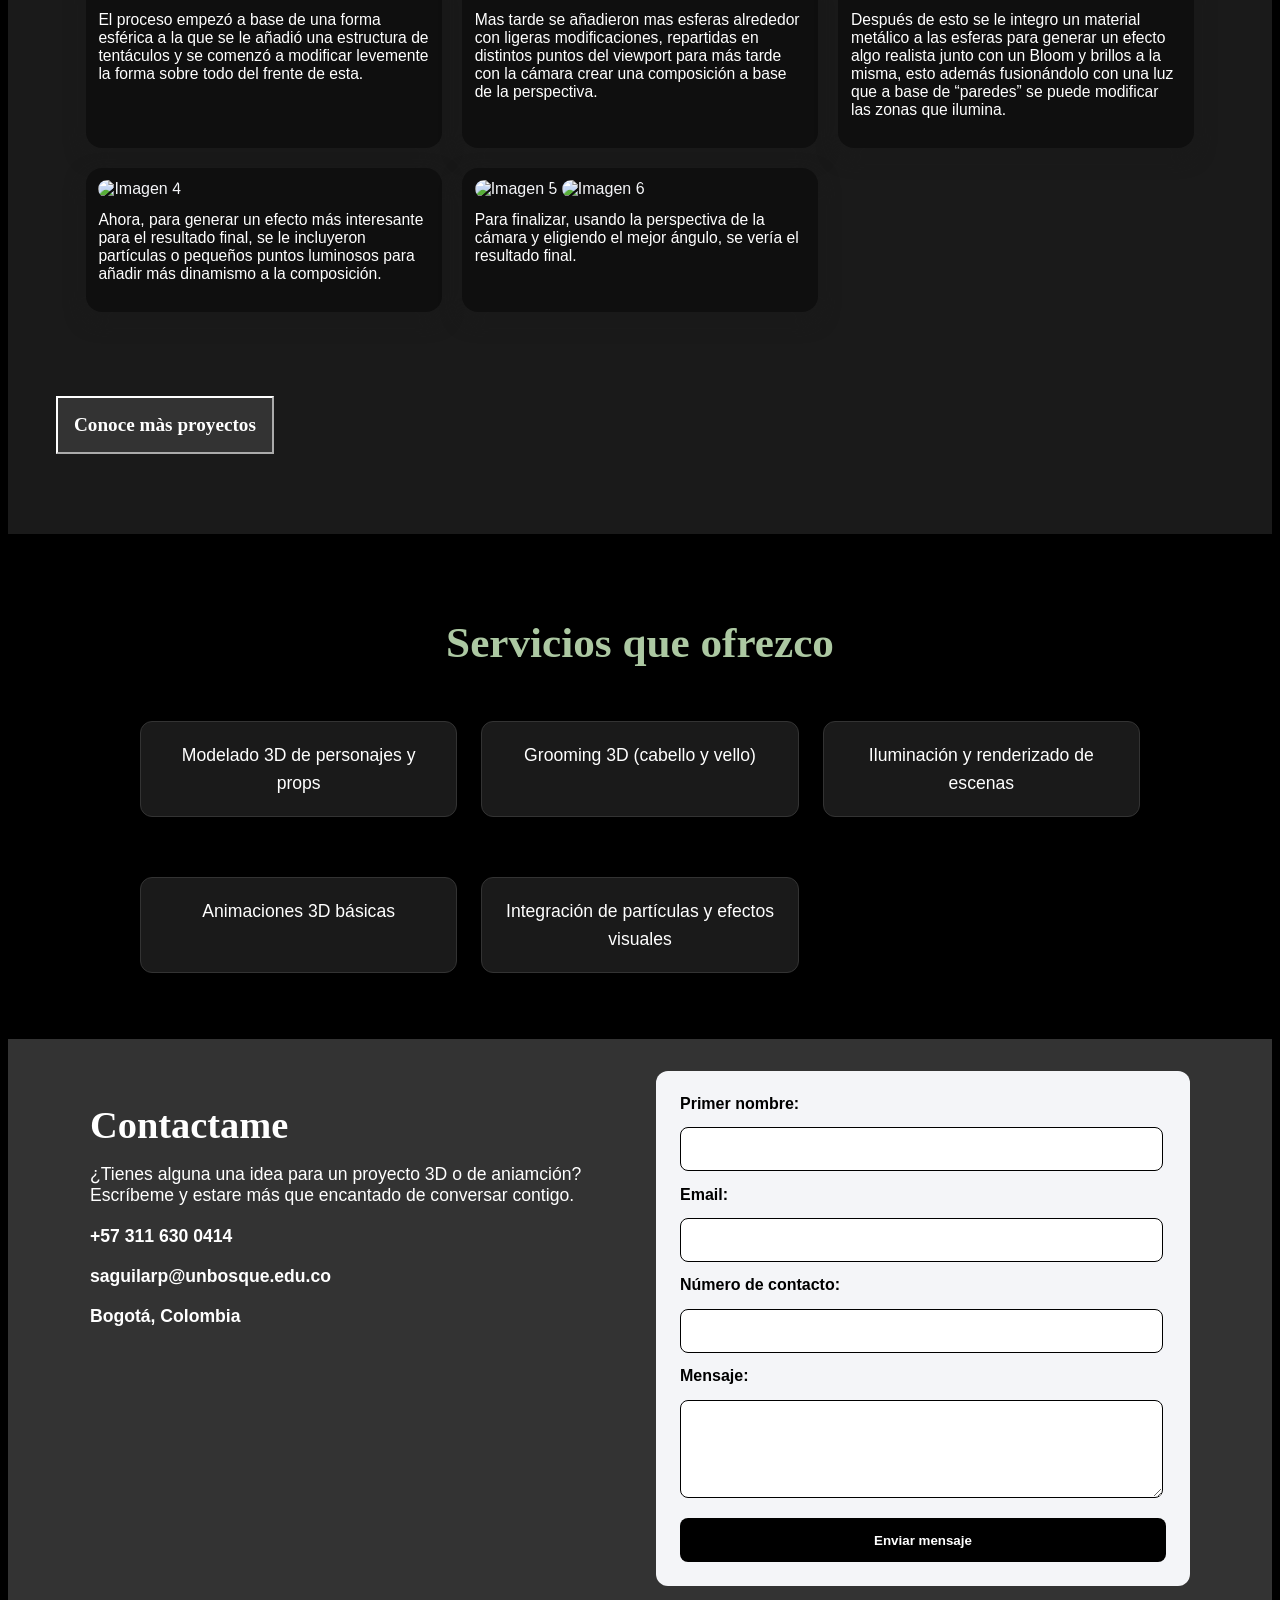
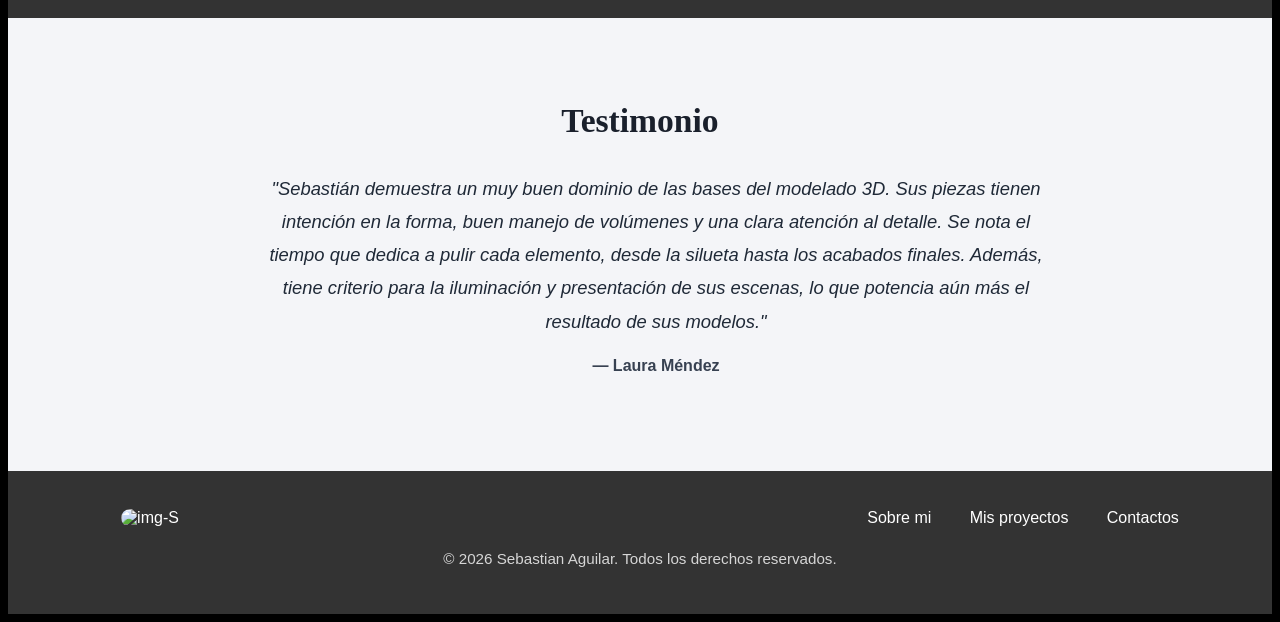
==== commit 14c7bd8b: "Se mejoro la parte de testimonios, el header y el inicio Se mejoro el diseño del CSS de la parte tes" ====
--- a/index.html
+++ b/index.html
@@ -141,11 +141,12 @@
 
 
     <section class="testimonio">
-      <h2>Testimonio</h2>
-      <p>“Sebastián demuestra un muy buen dominio de las bases del modelado 3D. Sus piezas tienen intención en la forma, buen manejo de volúmenes y una clara atención al detalle. Se nota el tiempo que dedica a pulir cada elemento, desde la silueta hasta los acabados finales. Además, tiene criterio para la iluminación y presentación de sus escenas, lo que potencia aún más el resultado de sus modelos.”
-<br><br>
-        — Laura Méndez, Directora de Arte (proyecto académico)</p>
-    </section>
+  <h2>Testimonio</h2>
+  <div class="testimonio-contenedor">
+    <p class="cita">"Sebastián demuestra un muy buen dominio de las bases del modelado 3D. Sus piezas tienen intención en la forma, buen manejo de volúmenes y una clara atención al detalle. Se nota el tiempo que dedica a pulir cada elemento, desde la silueta hasta los acabados finales. Además, tiene criterio para la iluminación y presentación de sus escenas, lo que potencia aún más el resultado de sus modelos."</p>
+    <p class="autor">— Laura Méndez</p>
+  </div>
+</section>
   
   <footer class="contactos">
     <div class="footer-contenido">
--- a/estilos/styles.css
+++ b/estilos/styles.css
@@ -1,7 +1,7 @@
 :root{
   --color-black:#000000;
   --color-white:#FFFFFF;
-  --color-purple:#B100C8;
+  --color-green:#ACC8A2;
   --color-grey:#333333;
   --color-white-grisasio:#f4f5f8;
   --color-black-grisasio:#1a1a1a;
@@ -16,21 +16,23 @@
 
 .menu{
   display: flex;
-  align-items: center;
-  padding: 3rem;
+  justify-content: space-between;
+  padding: 1.5rem 2rem;
   background: var(--color-grey);
+  flex-wrap: wrap;
+  gap: 1rem;
   
 }
 
 .imgLogo{
-  width: 20%;
+  width: 120px;
+  flex-shrink: 0;
 }
 
 .imgS{
-  margin-right: 22.5rem;
   width: 100%;
   max-width: 150px;
-  border:none;
+  border: none;
   border-radius: 3rem;
 }
 
@@ -39,7 +41,9 @@
   width: 80%;
   font-family: Lato;
   font-size: 1.5rem;
-  gap: 13.5rem;
+  gap: 5rem;
+  flex-wrap: wrap;
+  justify-content: center;
   
   
   & a:hover{
@@ -62,19 +66,17 @@
 }
 
 .inicio{
-   display: flex;
-}
-
-h1{
-  font-size: 4rem;
-}
-
-h2{
-  font-family:EB Garamond;
-}
-
-p{
-   font-family: Lato;
+  display: flex;
+}
+
+/* Títulos - Todos con la fuente de EB Garamond */
+h1, h2, h3, h4, h5, h6 {
+  font-family: "EB Garamond", serif;
+}
+
+/* Textos - Todos con la fuente de Lato */
+body, p, label, button, a, input, textarea {
+  font-family: "Lato", sans-serif;
 }
 
 .texto-botones-inicio {
@@ -89,8 +91,9 @@
 }
 
 .nombre{
+  font-size: 4rem;
   margin-top:0rem;
-  color: var(--color-purple);
+  color: var(--color-green);
   font-family:EB Garamond;
 }
 
@@ -114,7 +117,7 @@
     font-family: Lato;
     
     &:hover{
-      background: var(--color-purple);
+      background: var(--color-green);
       color: var(--color-white);
       }
     }
@@ -135,9 +138,11 @@
     }
 
 .foto{
-  width: 130%;
+  width: 150%;
+  display: flex;
   height: auto;
   justify-content: center;
+  align-items: center;
 }
 
 .foto-perfil{
@@ -232,6 +237,7 @@
 .botones-proyecto {
   display: flex;
   justify-content: flex-start;
+  padding: 2rem;
   
   button{
     padding: 1rem;
@@ -253,15 +259,41 @@
 .mis-servicios{
   background-color: var(--color-black);
   color: var(--color-white);
-  padding: 1.2rem;
+  padding: 3rem 1.5rem;
+  text-align: center;
 }
 
 .especializaciones{
   display: grid;
-  grid-template-columns: repeat(2, 1fr);
-  padding-top: 50px;
-  padding-bottom: 100px;
-  font-size: 20px;
+  grid-template-columns: repeat(auto-fit, minmax(250px, 1fr));
+  gap: 1.5rem;
+  max-width: 1000px;
+  margin: 0 auto;
+  padding: 0 1rem;
+}
+
+.especializaciones p {
+  background: var(--color-black-grisasio);
+  padding: 1.2rem;
+  border-radius: 12px;
+  font-size: 1.1rem;
+  font-weight: 500;
+  line-height: 1.6;
+  transition: transform 0.2s ease, background 0.2s ease;
+  border: 1px solid var(--color-grey)
+}
+
+.especializaciones p:hover {
+  background: var(--color-white-grisasio);
+  color: var(--color-black);
+  transform: translateY(-7px);
+}
+
+.titulo-servicios {
+  font-size: 1.8rem;
+  font-family: "EB Garamond", serif;
+  margin-bottom: 2rem;
+  color: var(--color-green);
 }
 
 .formulario-contacto {
@@ -301,7 +333,7 @@
 }
 
 .formulario {
-  background: var(--color-white);
+  background: var(--color-white-grisasio);
   padding: 1.5rem;
   border-radius: 12px;
 }
@@ -344,14 +376,39 @@
 
 }
 
-
-.testimonio{
-  text-align:left;
-  padding: 3.5rem;
+.testimonio {
+  background-color: var(--color-white-grisasio);
+  color: var(--color-black);
+  padding: 3.5rem 1.5rem;
   padding-bottom: 5rem;
-  background-color: var(--color-white);
-  color: var(--color-black);
-  font-size: 1.2rem;
+}
+
+.testimonio h2 {
+  text-align: center;
+  font-size: 2.1rem;
+  margin-bottom: 2rem;
+  color: #1a202c;
+}
+
+.testimonio-contenedor {
+  max-width: 800px;
+  margin: 0 auto;
+  border-left: 4px solid var(--color-purple);
+  padding-left: 2rem;
+}
+
+.cita {
+  font-size: 1.15rem;
+  line-height: 1.8;
+  font-style: italic;
+  margin-bottom: 1.2rem;
+  color: #1f2937;
+}
+
+.autor {
+  font-weight: 600;
+  font-size: 1rem;
+  color: #374151;
 }
 
 .contactos{
@@ -407,7 +464,7 @@
   gap: 4.3rem;
 }
 
-@media (min-width: 320px) and (max-width: 480px) {
+@media (min-width: 320px) and (max-width: 780px) {
 
   .imgLogo{
     width: 100%;
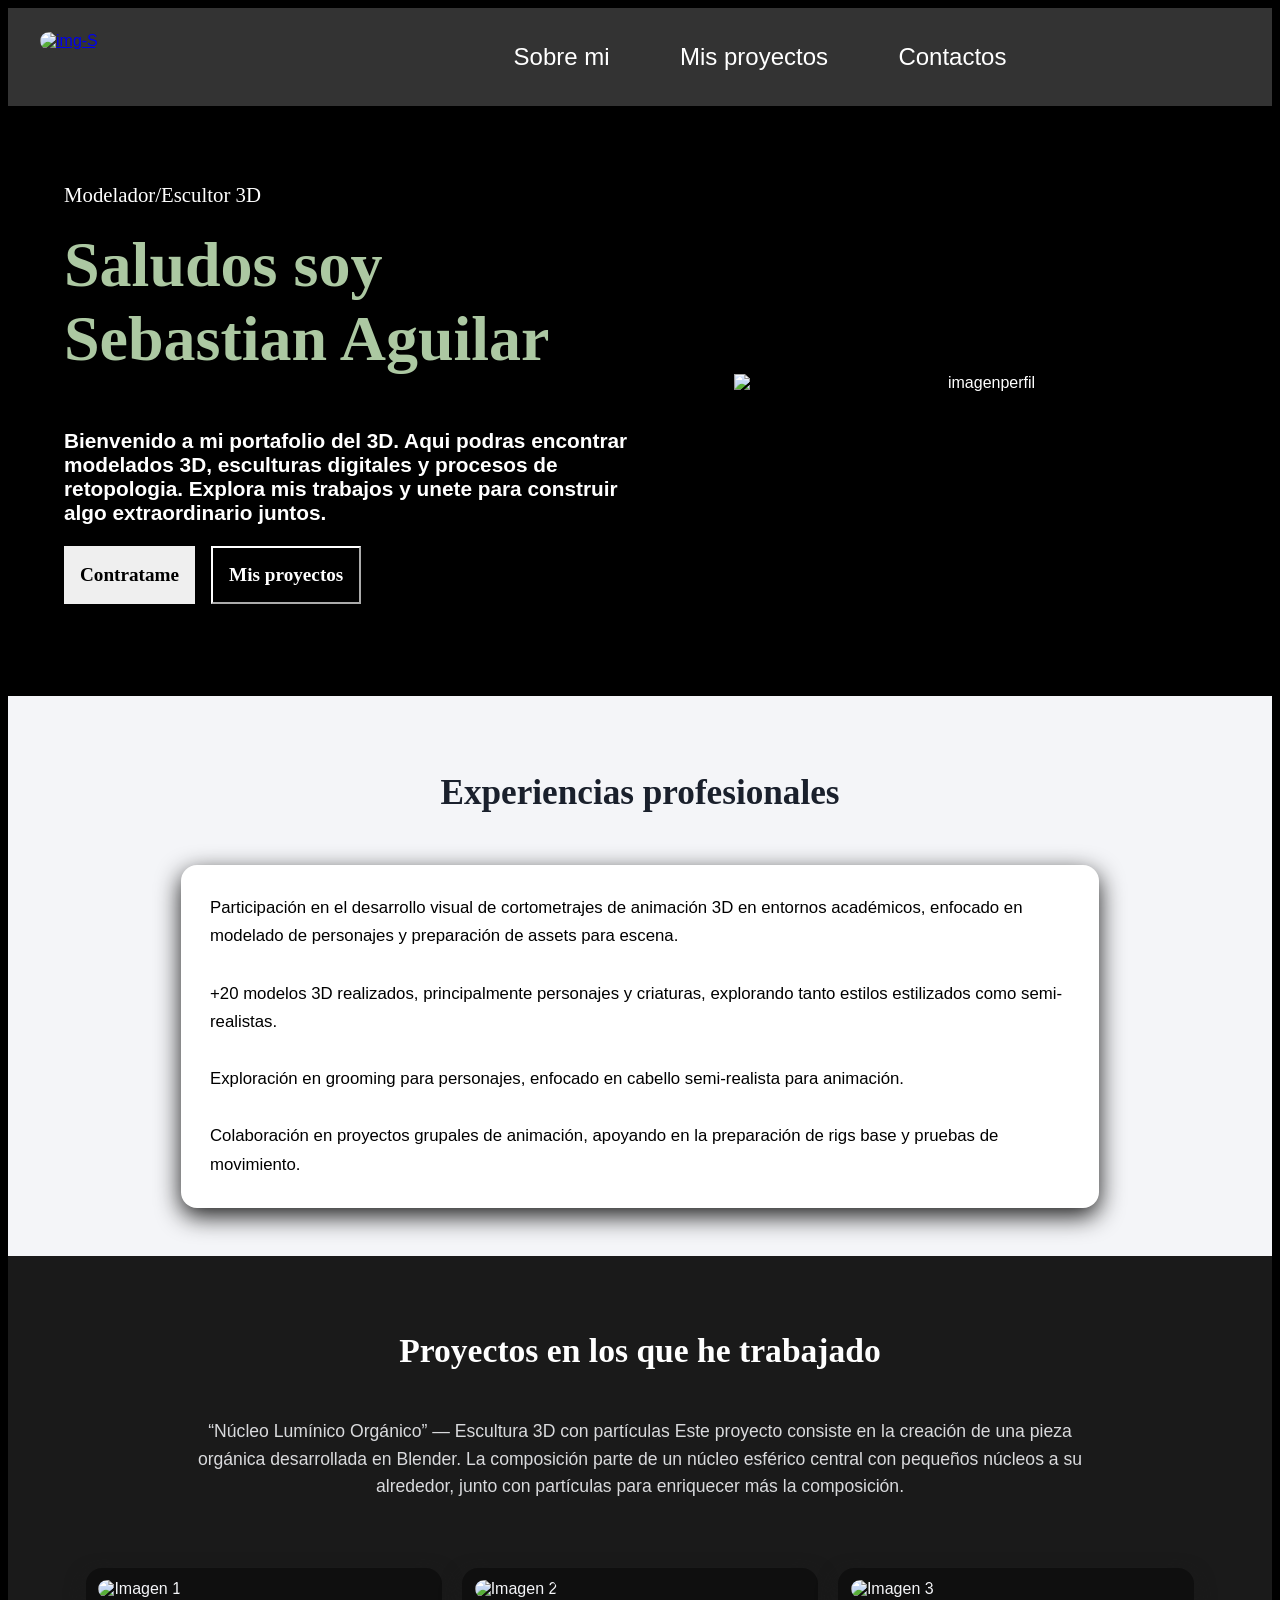
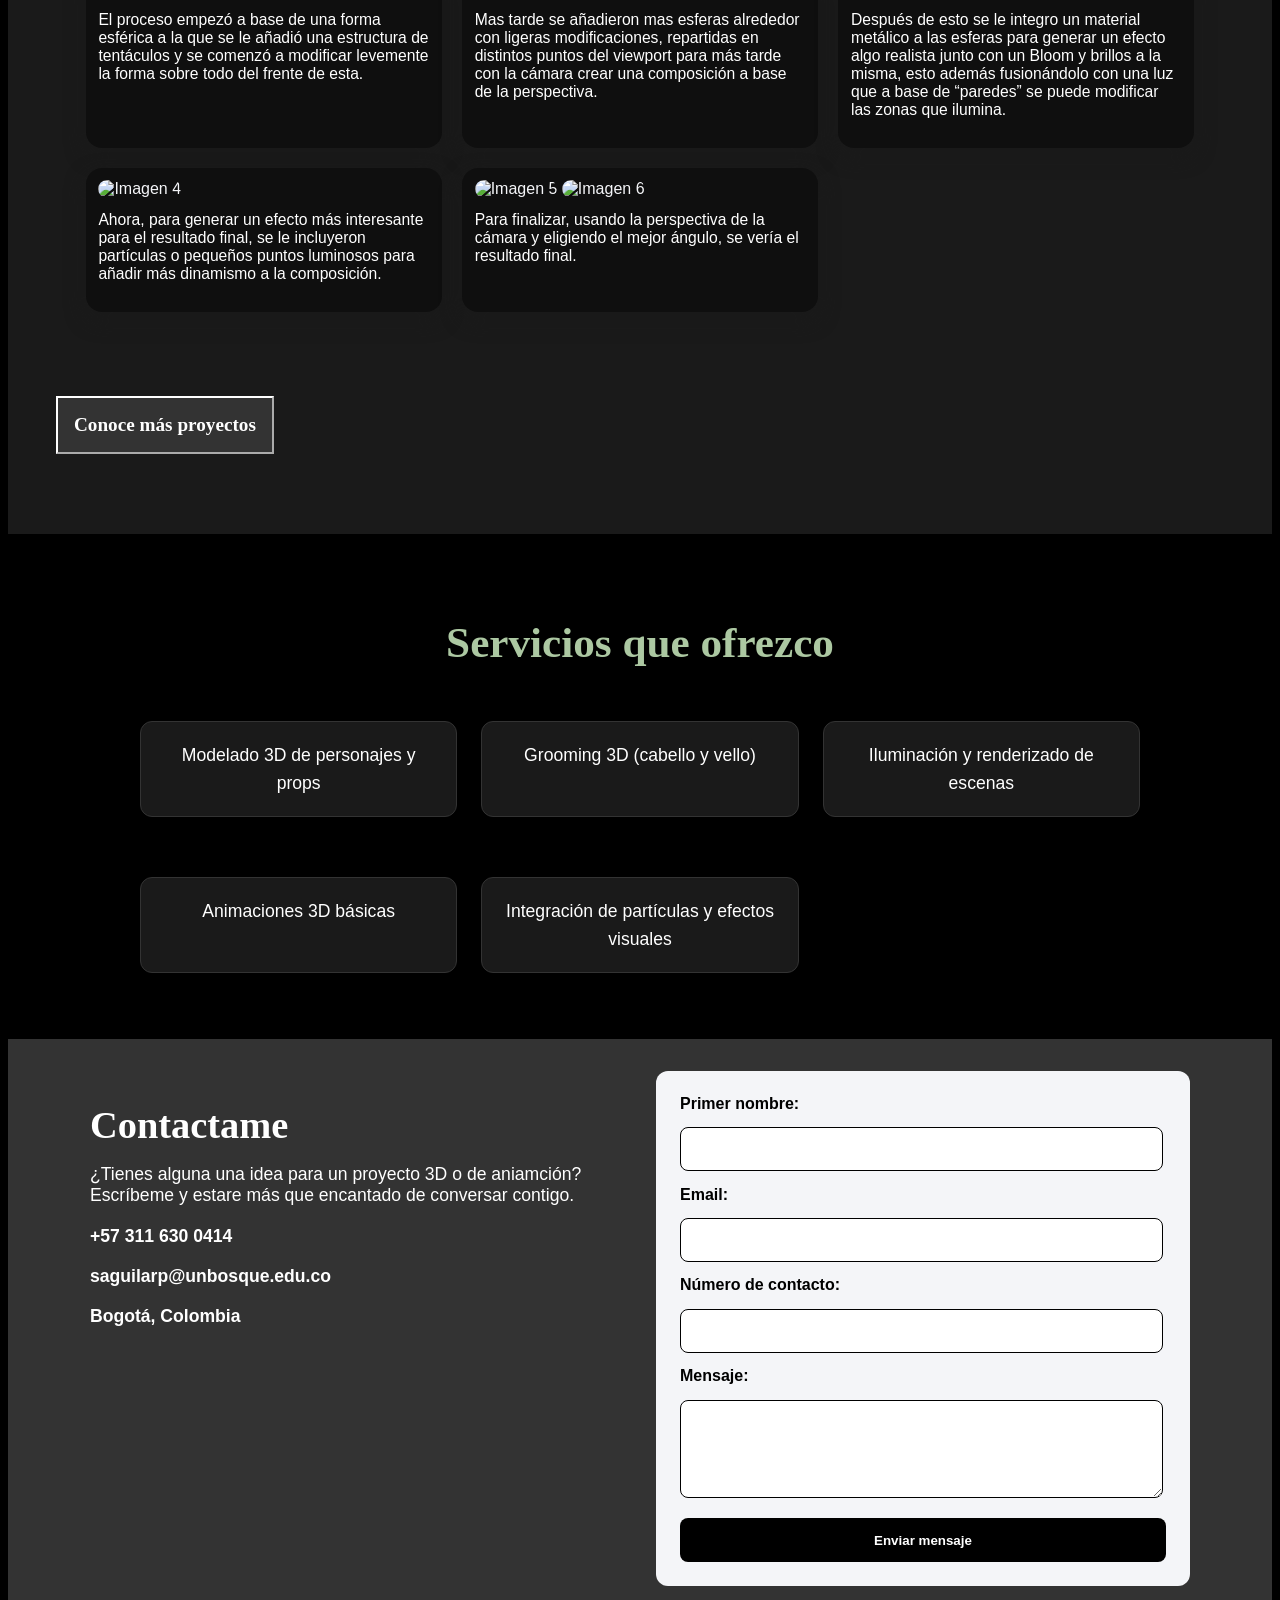
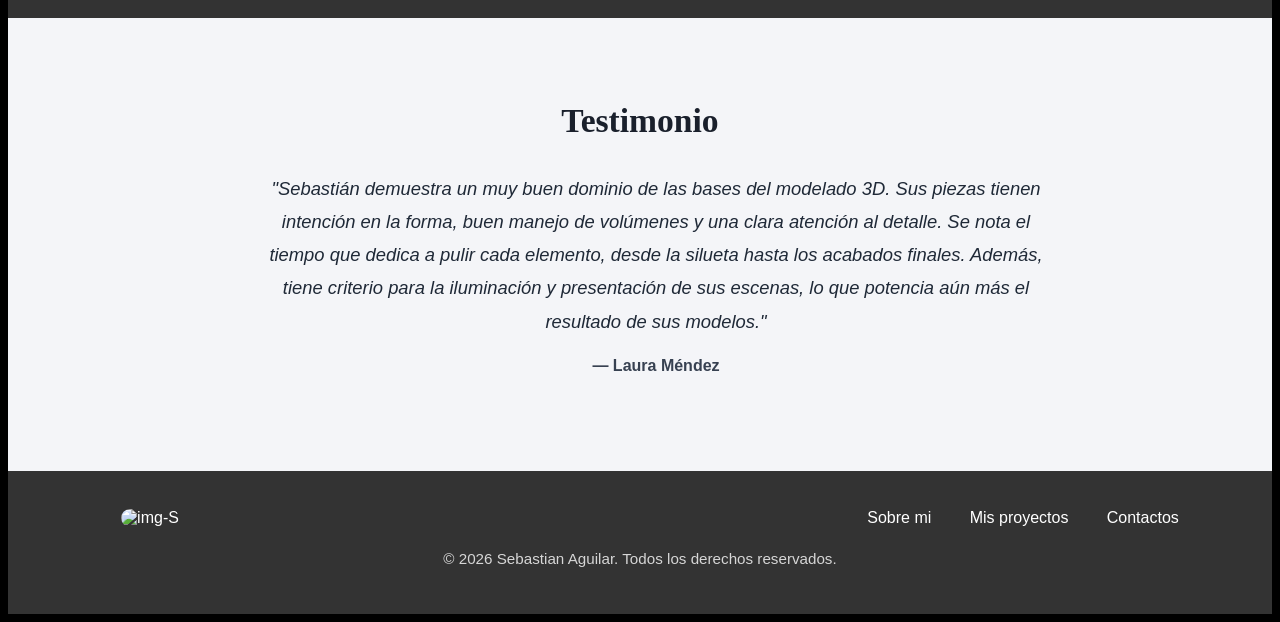
==== commit 1aa701f1: "Se añadierón los links para el acceso de las demás páginas Los links se incluyerón en las opciones d" ====
--- a/index.html
+++ b/index.html
@@ -14,12 +14,14 @@
   <!--Menu principal de la página-->
   <header class="menu">
     <div class="imglogo">
+      <a href="index.html">
     <img class="imgS" src="https://i.pinimg.com/474x/1b/79/0b/1b790b24b15d40d69584543e600649d8.jpg" alt="img-S">
+        </a>
     </div>
     <nav class="opciones-menu">
-      <a href="#"> Sobre mi</a>
-      <a href="#"> Mis proyectos</a>
-      <a href="#"> Contactos</a>
+      <a href="páginas/index-about-me.html"> Sobre mi</a>
+      <a href="páginas/index-portafolio.html"> Mis proyectos</a>
+      <a href="#formulario-contacto"> Contactos</a>
     </nav>
     
     <!--Ocultar este botón-->
@@ -35,7 +37,7 @@
       
       <div class= "botones-inicio">
   <button class="boton-principal"> Contratame </button>  
-  <button class="boton-secundario"> Mis proyectos </button>
+  <button class="boton-secundario" onclick="location.href='páginas/index-portafolio.html'"> Mis proyectos </button>
     </div>  
    </div>
     
@@ -89,7 +91,7 @@
     </div>  
   </div>
      <div class="botones-proyecto">
-        <button>Conoce màs proyectos</button>
+        <button onclick="location.href='páginas/index-portafolio.html'">Conoce más proyectos</button>
       </div>
  </section>
   
@@ -106,7 +108,7 @@
     </div>
   </section>
   
-  <section class="formulario-contacto">
+  <section id="formulario-contacto" class="formulario-contacto">
 
     <div class="contacto-contenido">
       <div class="introduccion-formulario">
@@ -154,9 +156,9 @@
         <img class="imgS" src="https://i.pinimg.com/474x/1b/79/0b/1b790b24b15d40d69584543e600649d8.jpg" alt="img-S">
       </div>
       <nav class="opciones-menu-footer">
-        <a href="#">Sobre mi</a>
-        <a href="#">Mis proyectos</a>
-        <a href="#">Contactos</a>
+        <a href="páginas/index-about-me.html">Sobre mi</a>
+        <a href="páginas/index-portafolio.html">Mis proyectos</a>
+        <a href="#formulario-contacto">Contactos</a>
       </nav>
     </div>
     <p class="footer-copy">© 2026 Sebastian Aguilar. Todos los derechos reservados.</p>
--- a/estilos/styles.css
+++ b/estilos/styles.css
@@ -29,11 +29,28 @@
   flex-shrink: 0;
 }
 
+@keyframes deslizamiento {
+  from {
+    opacity: 0;
+    transform: translateY(-20px);
+  }
+  to {
+    opacity: 1;
+    transform: translateY(0);
+  }
+}
+
 .imgS{
   width: 100%;
   max-width: 150px;
   border: none;
   border-radius: 3rem;
+  animation: deslizamiento 1.5s ease-out;
+
+  &:hover {
+    transform: translateY(-5px);
+    transition: transform 0.5s ease;
+  }
 }
 
 .opciones-menu{
@@ -41,24 +58,25 @@
   width: 80%;
   font-family: Lato;
   font-size: 1.5rem;
-  gap: 5rem;
+  gap: 3rem;
   flex-wrap: wrap;
   justify-content: center;
-  
-  
-  & a:hover{
+  align-items: center;
+}
+
+.opciones-menu a{
+  text-decoration: none;
+  display: inline-flex;
+  align-items: center;
+  padding: 0.7rem;
+  border:none;
+  border-radius: 5rem;
+  color: var(--color-white);
+
+    &:hover{
     background: var(--color-white);
     color: var(--color-black);
   }
-}
-
-a{
-  text-decoration: none;
-  padding: 0.7rem;
-  gap: 4.5rem;
-  border:none;
-  border-radius: 31rem;
-  color: var(--color-white);
 }
 
 .boton-menu{
@@ -232,6 +250,11 @@
   margin-top: 0.8rem;
   font-size: 0.98rem;
   color: var(--color-white);
+}
+
+.img-blender:hover {
+  transform: translateY(-10px);
+  transition: transform 0.2s ease, background 0.2s ease;
 }
 
 .botones-proyecto {
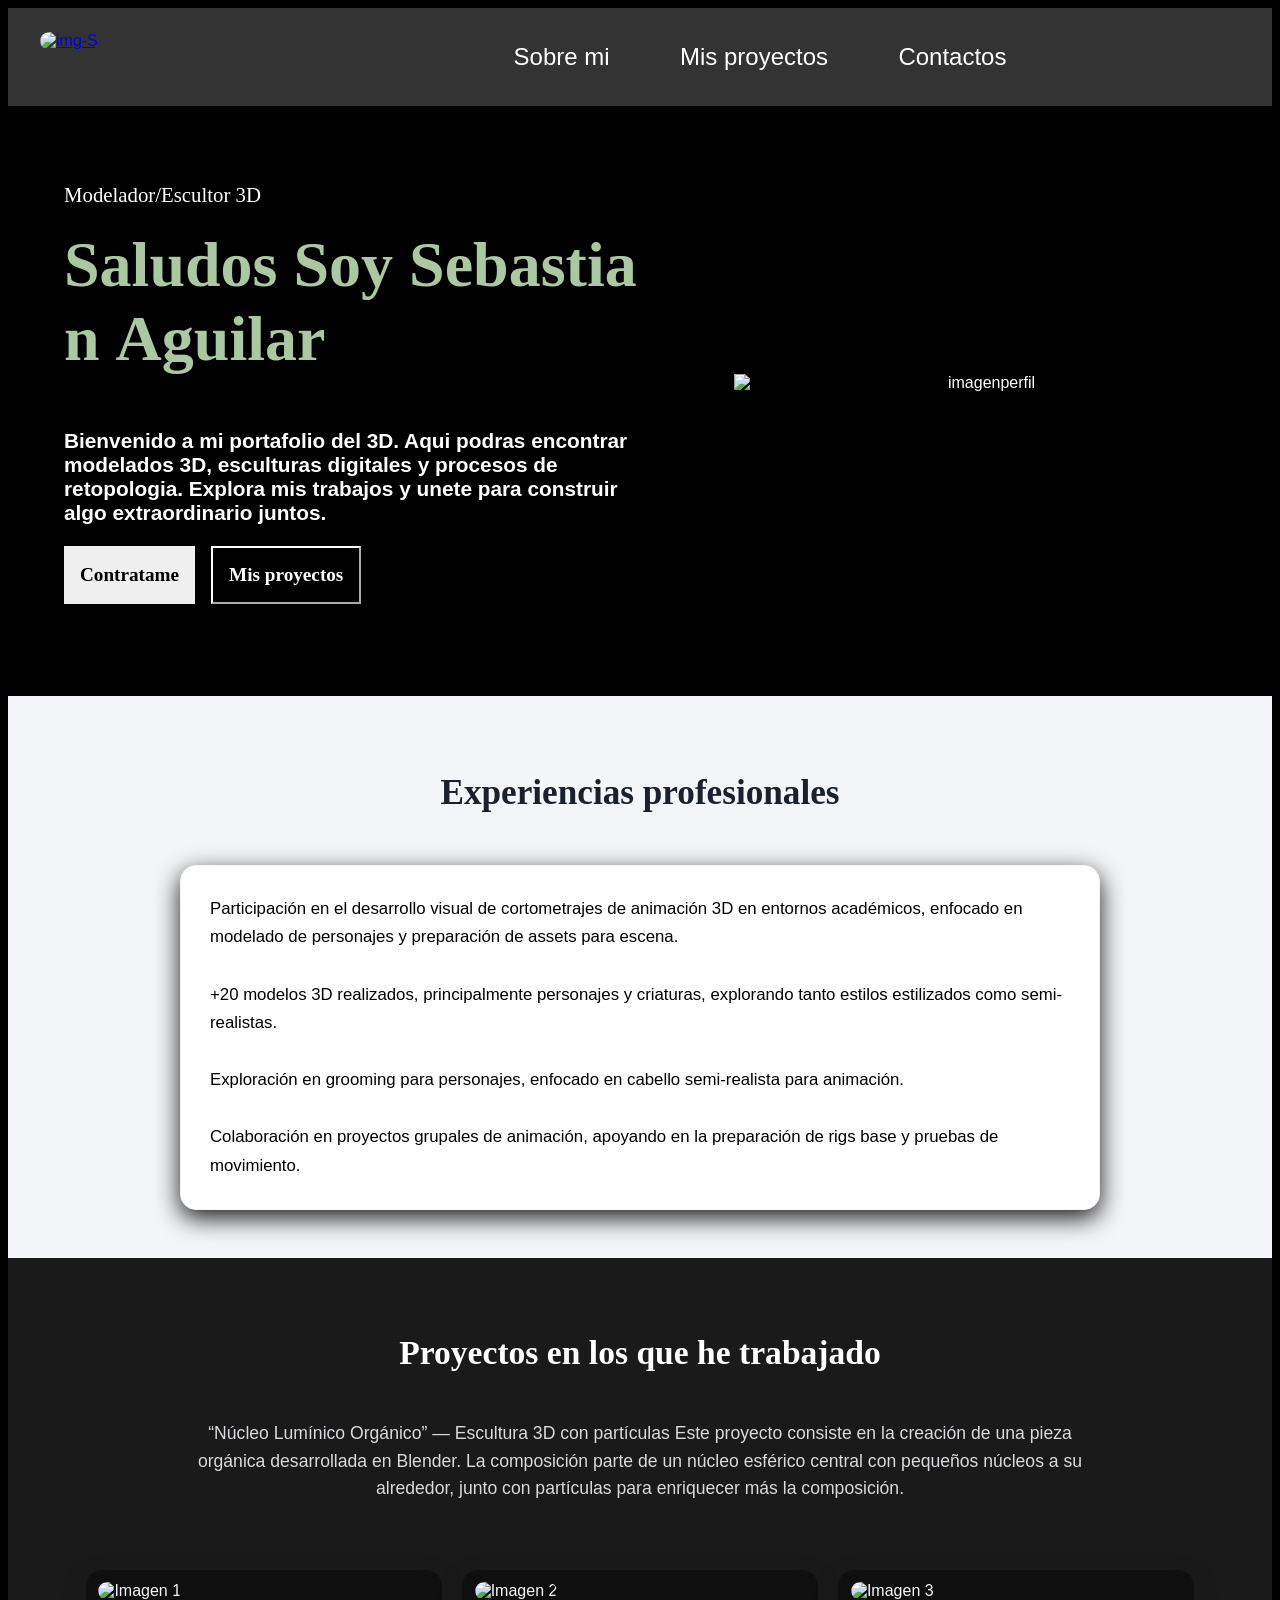
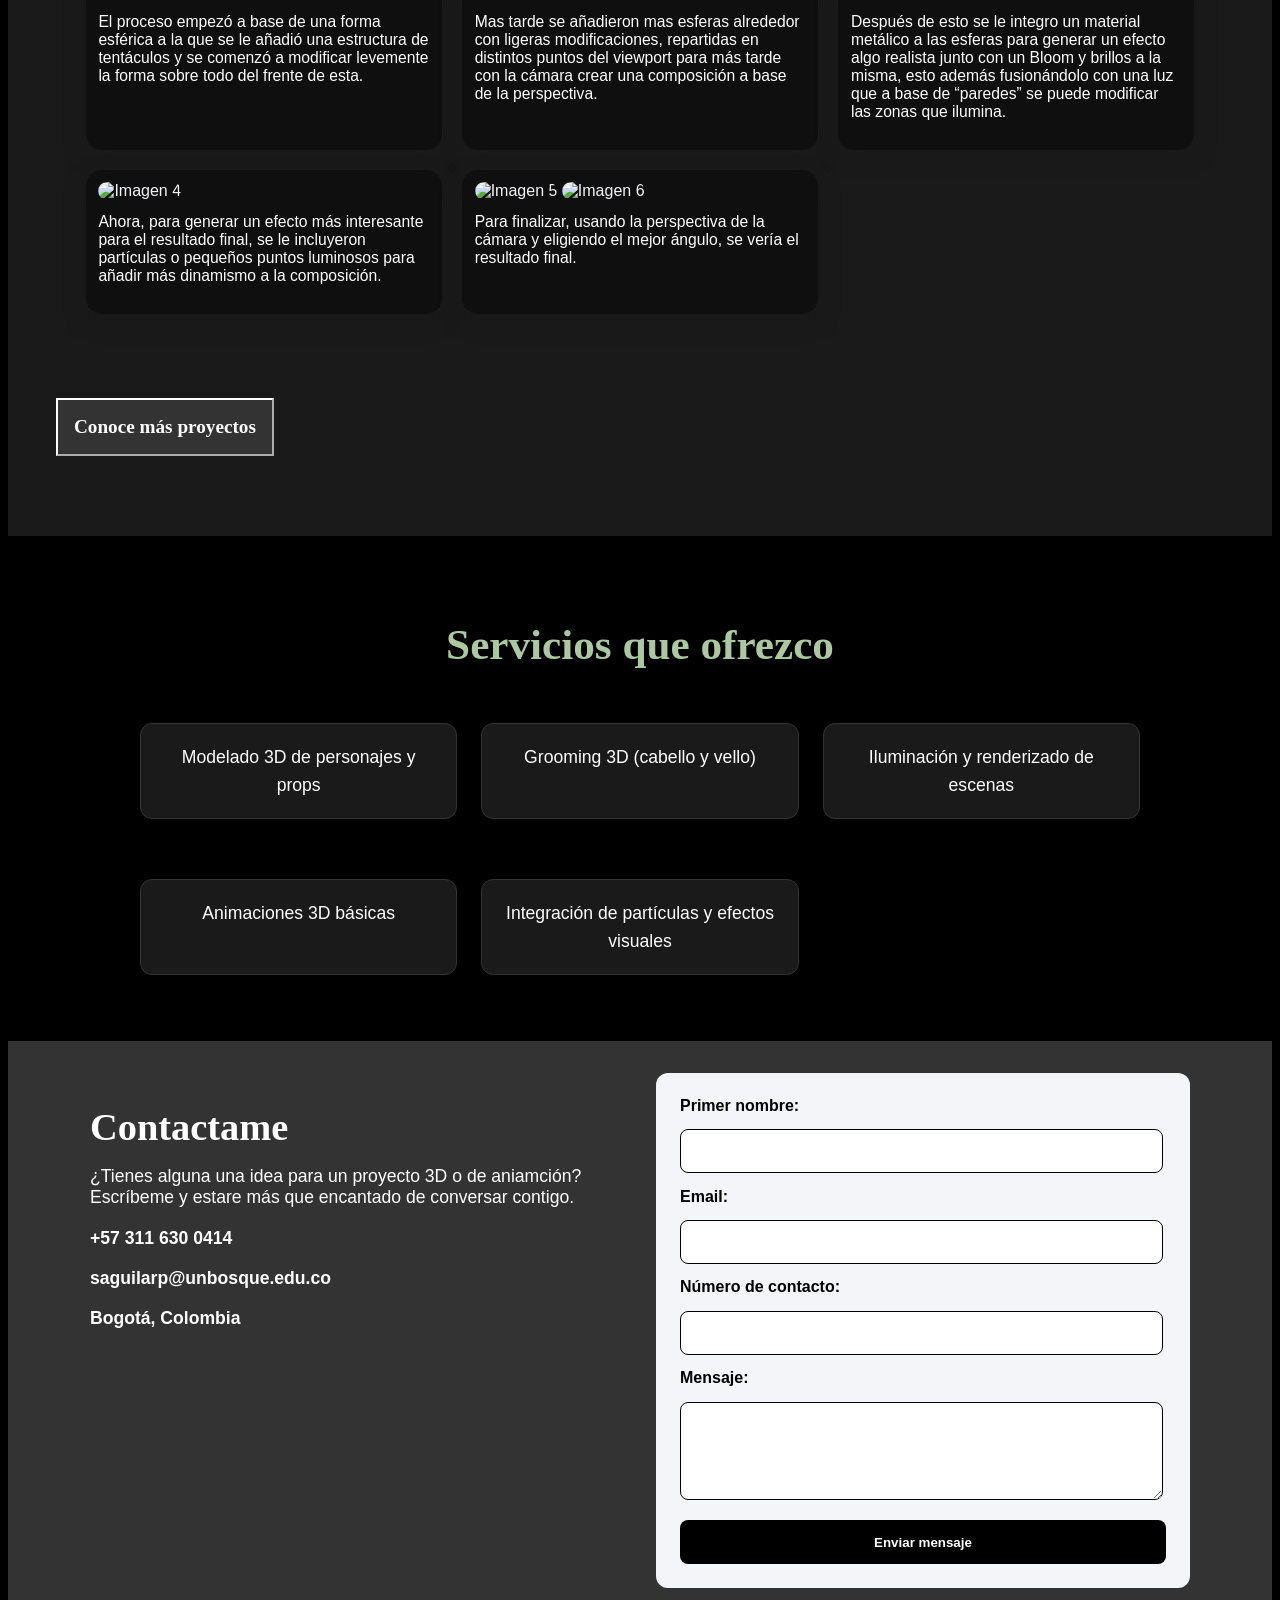
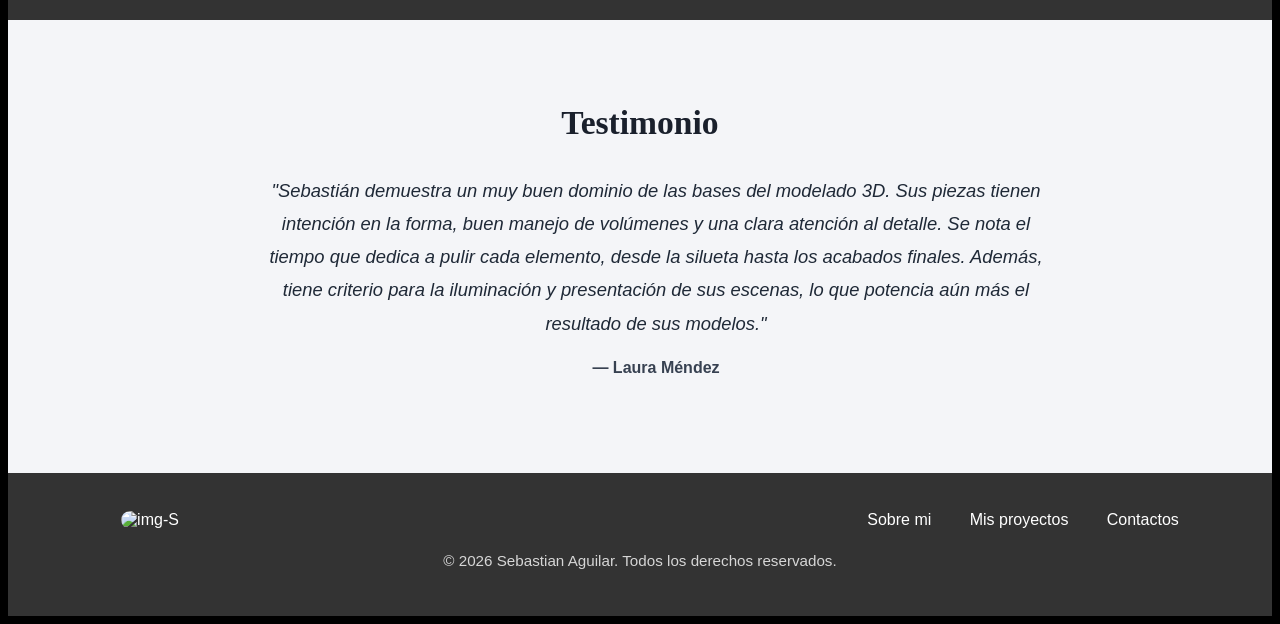
==== commit e294b47b: "Se añadió una animación en el nombre En el Titulo de la página home se añadió una animación de ola" ====
--- a/index.html
+++ b/index.html
@@ -31,7 +31,11 @@
   <section class="inicio">
     <div class="texto-botones-inicio">
       <p class="profesion">Modelador/Escultor 3D</p>
-      <h1 class="nombre"> Saludos soy Sebastian Aguilar</h1>
+      <h1 class="nombre"> <span>S</span><span>a</span><span>l</span><span>u</span><span>d</span><span>o</span><span>s</span>
+        <span>S</span><span>o</span><span>y</span>
+        <span>S</span><span>e</span><span>b</span><span>a</span><span>s</span><span>t</span><span>i</span><span>a</span><span>n</span>
+        <span>A</span><span>g</span><span>u</span><span>i</span><span>l</span><span>a</span><span>r</span>
+      </h1>
    
   <p class="perfil"> Bienvenido a mi portafolio del 3D. Aqui podras encontrar modelados 3D, esculturas digitales y procesos de retopologia. Explora mis trabajos y unete para construir algo extraordinario juntos.</p>
       
--- a/estilos/styles.css
+++ b/estilos/styles.css
@@ -4,6 +4,7 @@
   --color-green:#ACC8A2;
   --color-grey:#333333;
   --color-white-grisasio:#f4f5f8;
+  --color-white-grey:#f4f5f8;
   --color-black-grisasio:#1a1a1a;
 }
 
@@ -108,11 +109,69 @@
   padding-bottom: 0rem;
 }
 
+.nombre span:nth-child(1) { animation-delay: 0s; }
+.nombre span:nth-child(2) { animation-delay: 0.1s; }
+.nombre span:nth-child(3) { animation-delay: 0.2s; }
+.nombre span:nth-child(4) { animation-delay: 0.3s; }
+.nombre span:nth-child(5) { animation-delay: 0.4s; }
+.nombre span:nth-child(6) { animation-delay: 0.5s; }
+.nombre span:nth-child(7) { animation-delay: 0.6s; }
+.nombre span:nth-child(8) { animation-delay: 0.7s; }
+.nombre span:nth-child(9) { animation-delay: 0.8s; }
+.nombre span:nth-child(10) { animation-delay: 0.9s; }
+.nombre span:nth-child(11) { animation-delay: 1.0s; }
+.nombre span:nth-child(12) { animation-delay: 1.1s; }
+.nombre span:nth-child(13) { animation-delay: 1.2s; }
+.nombre span:nth-child(14) { animation-delay: 1.3s; }
+.nombre span:nth-child(15) { animation-delay: 1.4s; }
+.nombre span:nth-child(16) { animation-delay: 1.5s; }
+.nombre span:nth-child(17) { animation-delay: 1.6s; }
+.nombre span:nth-child(18) { animation-delay: 1.7s; }
+.nombre span:nth-child(19) { animation-delay: 1.8s; }
+.nombre span:nth-child(20) { animation-delay: 1.9s; }
+.nombre span:nth-child(21) { animation-delay: 2.0s; }
+.nombre span:nth-child(22) { animation-delay: 2.1s; }
+.nombre span:nth-child(23) { animation-delay: 2.2s; }
+.nombre span:nth-child(24) { animation-delay: 2.3s; }
+.nombre span:nth-child(25) { animation-delay: 2.4s; }
+.nombre span:nth-child(26) { animation-delay: 2.5s; }
+
+
+@keyframes wave {
+  0%,
+  100% {
+    transform: translateY(0)
+  }
+  50% {
+    transform: translateY(-15px)
+  }
+}
+
+@keyframes pop {
+  0% {
+    transform: scale(.6);
+    opacity: 0;
+ }
+  50% {
+    transform: scale(1.1);
+    opacity: 1;
+  }
+  100% {
+   ransform: scale(.6);
+    opacity: 0;
+  }
+}
+
 .nombre{
   font-size: 4rem;
   margin-top:0rem;
   color: var(--color-green);
   font-family:EB Garamond;
+}
+
+.nombre span {
+  display: inline-block;
+  animation: wave 1s ease-in-out 5;
 }
 
 .perfil{
